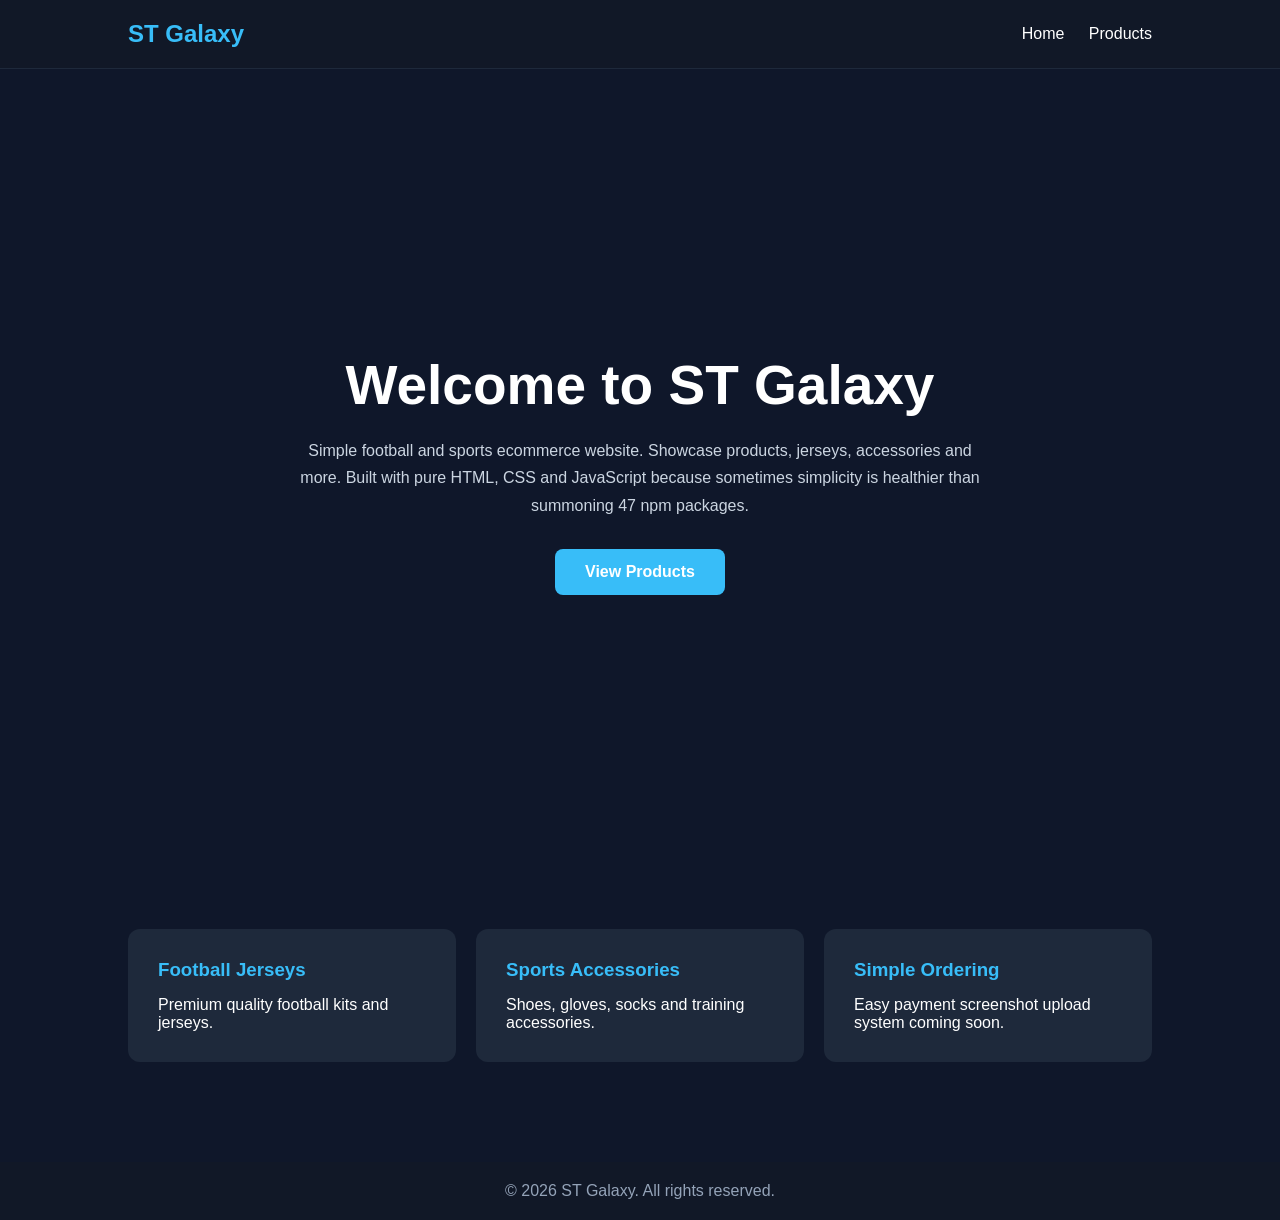
==== index.html @ 3310a729 "first push" ====
<!DOCTYPE html>
<html lang="en">
<head>
  <meta charset="UTF-8" />
  <meta name="viewport" content="width=device-width, initial-scale=1.0"/>
  <title>ST Galaxy</title>

  <style>
    *{
      margin:0;
      padding:0;
      box-sizing:border-box;
      font-family:Arial, sans-serif;
    }

    body{
      background:#0f172a;
      color:white;
    }

    nav{
      display:flex;
      justify-content:space-between;
      align-items:center;
      padding:20px 10%;
      background:#111827;
      border-bottom:1px solid #1e293b;
    }

    nav h1{
      color:#38bdf8;
    }

    nav a{
      color:white;
      text-decoration:none;
      margin-left:20px;
      transition:0.3s;
    }

    nav a:hover{
      color:#38bdf8;
    }

    .hero{
      height:90vh;
      display:flex;
      flex-direction:column;
      justify-content:center;
      align-items:center;
      text-align:center;
      padding:20px;
    }

    .hero h2{
      font-size:55px;
      margin-bottom:20px;
    }

    .hero p{
      max-width:700px;
      line-height:1.7;
      color:#cbd5e1;
      margin-bottom:30px;
    }

    .btn{
      padding:14px 30px;
      background:#38bdf8;
      color:white;
      text-decoration:none;
      border-radius:8px;
      font-weight:bold;
      transition:0.3s;
    }

    .btn:hover{
      background:#0ea5e9;
    }

    .features{
      display:grid;
      grid-template-columns:repeat(auto-fit,minmax(250px,1fr));
      gap:20px;
      padding:50px 10%;
    }

    .card{
      background:#1e293b;
      padding:30px;
      border-radius:12px;
      transition:0.3s;
    }

    .card:hover{
      transform:translateY(-5px);
    }

    .card h3{
      margin-bottom:15px;
      color:#38bdf8;
    }

    footer{
      text-align:center;
      padding:20px;
      background:#111827;
      margin-top:50px;
      color:#94a3b8;
    }
  </style>
</head>

<body>

  <nav>
    <h1>ST Galaxy</h1>

    <div>
      <a href="index.html">Home</a>
      <a href="products.html">Products</a>
    </div>
  </nav>

  <section class="hero">
    <h2>Welcome to ST Galaxy</h2>

    <p>
      Simple football and sports ecommerce website.
      Showcase products, jerseys, accessories and more.
      Built with pure HTML, CSS and JavaScript because sometimes
      simplicity is healthier than summoning 47 npm packages.
    </p>

    <a href="products.html" class="btn">
      View Products
    </a>
  </section>

  <section class="features">

    <div class="card">
      <h3>Football Jerseys</h3>
      <p>
        Premium quality football kits and jerseys.
      </p>
    </div>

    <div class="card">
      <h3>Sports Accessories</h3>
      <p>
        Shoes, gloves, socks and training accessories.
      </p>
    </div>

    <div class="card">
      <h3>Simple Ordering</h3>
      <p>
        Easy payment screenshot upload system coming soon.
      </p>
    </div>

  </section>

  <footer>
    © 2026 ST Galaxy. All rights reserved.
  </footer>

</body>
</html>
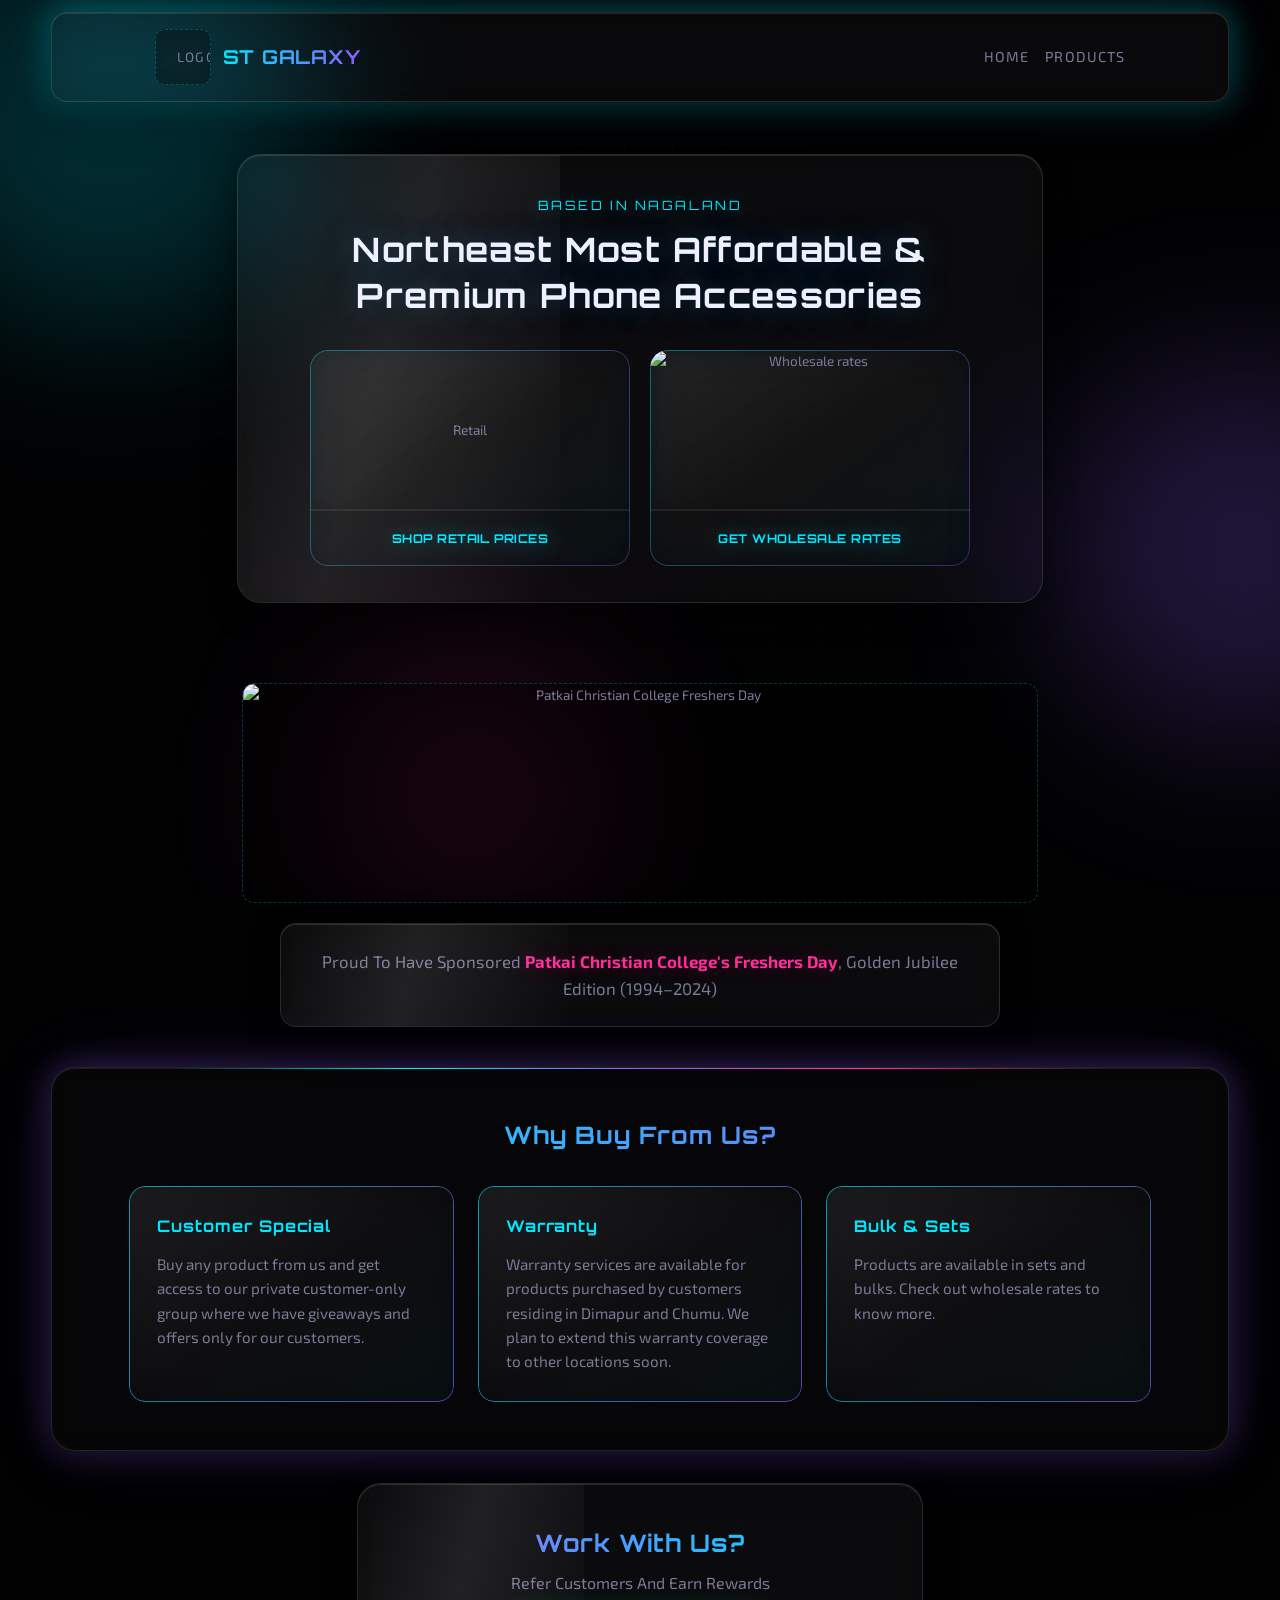
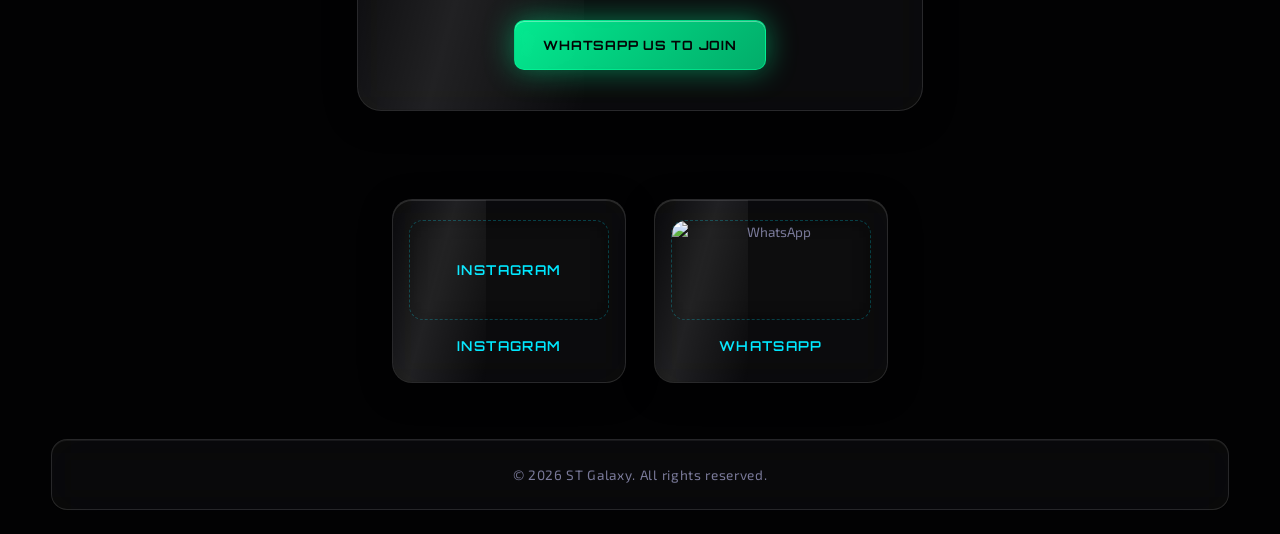
==== commit 8db241ff: "second commit" ====
--- a/index.html
+++ b/index.html
@@ -1,170 +1,966 @@
 <!DOCTYPE html>
 <html lang="en">
 <head>
-  <meta charset="UTF-8" />
+  <meta charset="UTF-8"/>
   <meta name="viewport" content="width=device-width, initial-scale=1.0"/>
-  <title>ST Galaxy</title>
-
+  <title>ST Galaxy — Phone Accessories | Nagaland</title>
+  <link rel="preconnect" href="https://fonts.googleapis.com"/>
+  <link rel="preconnect" href="https://fonts.gstatic.com" crossorigin/>
+  <link href="https://fonts.googleapis.com/css2?family=Exo+2:wght@400;600&family=Orbitron:wght@500;700&display=swap" rel="stylesheet"/>
   <style>
+    :root{
+      --bg:#020203;
+      --bg-panel:#0a0a0f;
+      --bg-card:#0f0f16;
+      --border:rgba(255,255,255,0.08);
+      --border-bright:rgba(0,232,255,0.25);
+      --glass:rgba(255,255,255,0.04);
+      --glass-strong:rgba(255,255,255,0.07);
+      --glass-border:rgba(255,255,255,0.12);
+      --text:#eef0ff;
+      --text-muted:#7a7a9a;
+      --cyan:#00e8ff;
+      --violet:#8b5cf6;
+      --magenta:#ff2d9a;
+      --neon-green:#00ff9c;
+      --glow-cyan:0 0 30px rgba(0,232,255,0.35), 0 0 60px rgba(0,232,255,0.12);
+      --glow-violet:0 0 35px rgba(139,92,246,0.35), 0 0 70px rgba(139,92,246,0.12);
+      --glass-blur:blur(22px) saturate(200%);
+    }
+
+    @keyframes orb-float{
+      0%, 100%{ transform:translate(0, 0) scale(1); }
+      33%{ transform:translate(30px, -40px) scale(1.08); }
+      66%{ transform:translate(-25px, 20px) scale(0.95); }
+    }
+
+    @keyframes border-spin{
+      0%{ background-position:0% 50%; }
+      50%{ background-position:100% 50%; }
+      100%{ background-position:0% 50%; }
+    }
+
+    @keyframes shimmer{
+      0%{ transform:translateX(-120%) skewX(-12deg); opacity:0; }
+      15%{ opacity:1; }
+      100%{ transform:translateX(220%) skewX(-12deg); opacity:0; }
+    }
+
+    @keyframes pulse-glow{
+      0%, 100%{ opacity:0.4; }
+      50%{ opacity:0.85; }
+    }
+
+    @media (prefers-reduced-motion: reduce){
+      .bg-orbs span,
+      .glass::after,
+      .glass-card::before,
+      .cta-card::before{
+        animation:none;
+      }
+    }
+
     *{
       margin:0;
       padding:0;
       box-sizing:border-box;
-      font-family:Arial, sans-serif;
     }
 
     body{
-      background:#0f172a;
-      color:white;
+      font-family:'Exo 2', system-ui, sans-serif;
+      background:var(--bg);
+      color:var(--text);
+      line-height:1.6;
+      min-height:100vh;
+      overflow-x:hidden;
+      position:relative;
+    }
+
+    /* Ambient background */
+    .bg-orbs{
+      position:fixed;
+      inset:0;
+      z-index:0;
+      pointer-events:none;
+      overflow:hidden;
+    }
+
+    .bg-orbs span{
+      position:absolute;
+      border-radius:50%;
+      filter:blur(80px);
+      animation:orb-float 14s ease-in-out infinite;
+    }
+
+    .bg-orbs span:nth-child(1){
+      width:420px;
+      height:420px;
+      background:rgba(0,232,255,0.18);
+      top:-10%;
+      left:-8%;
+      animation-duration:16s;
+    }
+
+    .bg-orbs span:nth-child(2){
+      width:380px;
+      height:380px;
+      background:rgba(139,92,246,0.22);
+      top:40%;
+      right:-12%;
+      animation-duration:18s;
+      animation-delay:-4s;
+    }
+
+    .bg-orbs span:nth-child(3){
+      width:300px;
+      height:300px;
+      background:rgba(255,45,154,0.14);
+      bottom:-5%;
+      left:25%;
+      animation-duration:20s;
+      animation-delay:-8s;
+    }
+
+    .bg-grid{
+      position:fixed;
+      inset:0;
+      z-index:0;
+      pointer-events:none;
+      background-image:
+        linear-gradient(rgba(0,232,255,0.03) 1px, transparent 1px),
+        linear-gradient(90deg, rgba(0,232,255,0.03) 1px, transparent 1px);
+      background-size:48px 48px;
+      mask-image:radial-gradient(ellipse 70% 60% at 50% 40%, black 20%, transparent 75%);
+    }
+
+    body > *:not(.bg-orbs):not(.bg-grid){
+      position:relative;
+      z-index:1;
+    }
+
+    /* Glass system */
+    .glass{
+      background:var(--glass);
+      backdrop-filter:var(--glass-blur);
+      -webkit-backdrop-filter:var(--glass-blur);
+      border:1px solid var(--glass-border);
+      box-shadow:
+        inset 0 1px 0 rgba(255,255,255,0.12),
+        inset 0 -1px 0 rgba(0,0,0,0.2),
+        0 8px 32px rgba(0,0,0,0.45);
+      position:relative;
+      overflow:hidden;
+    }
+
+    .glass::after{
+      content:'';
+      position:absolute;
+      top:0;
+      left:0;
+      width:40%;
+      height:100%;
+      background:linear-gradient(105deg, transparent 0%, rgba(255,255,255,0.09) 45%, transparent 100%);
+      animation:shimmer 4.5s ease-in-out infinite;
+      pointer-events:none;
+    }
+
+    .glass-card{
+      background:linear-gradient(145deg, rgba(255,255,255,0.08) 0%, rgba(255,255,255,0.02) 50%, rgba(0,232,255,0.03) 100%);
+      backdrop-filter:var(--glass-blur);
+      -webkit-backdrop-filter:var(--glass-blur);
+      border-radius:16px;
+      position:relative;
+      overflow:hidden;
+    }
+
+    .glass-card::before{
+      content:'';
+      position:absolute;
+      inset:0;
+      border-radius:inherit;
+      padding:1px;
+      background:linear-gradient(120deg, var(--cyan), var(--violet), var(--magenta), var(--cyan));
+      background-size:300% 300%;
+      animation:border-spin 6s ease infinite;
+      -webkit-mask:linear-gradient(#fff 0 0) content-box, linear-gradient(#fff 0 0);
+      mask:linear-gradient(#fff 0 0) content-box, linear-gradient(#fff 0 0);
+      -webkit-mask-composite:xor;
+      mask-composite:exclude;
+      pointer-events:none;
+      opacity:0.65;
+    }
+
+    .glass-card:hover::before{
+      opacity:1;
+    }
+
+    h1, h2, .section-title, .cta-card .btn-label, .hero .tagline{
+      font-family:'Orbitron', sans-serif;
+      letter-spacing:0.04em;
     }
 
     nav{
       display:flex;
       justify-content:space-between;
       align-items:center;
-      padding:20px 10%;
-      background:#111827;
-      border-bottom:1px solid #1e293b;
-    }
-
-    nav h1{
-      color:#38bdf8;
+      padding:16px 8%;
+      margin:12px 4% 0;
+      border-radius:16px;
+      background:rgba(255,255,255,0.03);
+      backdrop-filter:var(--glass-blur);
+      -webkit-backdrop-filter:var(--glass-blur);
+      border:1px solid var(--glass-border);
+      box-shadow:
+        inset 0 1px 0 rgba(255,255,255,0.1),
+        0 12px 40px rgba(0,0,0,0.5),
+        var(--glow-cyan);
+      flex-wrap:wrap;
+      gap:12px;
+    }
+
+    nav .brand{
+      display:flex;
+      align-items:center;
+      gap:12px;
+      text-decoration:none;
+      color:inherit;
+    }
+
+    nav .brand h1{
+      font-size:1.2rem;
+      background:linear-gradient(90deg, var(--cyan), var(--violet));
+      -webkit-background-clip:text;
+      background-clip:text;
+      color:transparent;
+    }
+
+    .nav-links{
+      display:flex;
+      align-items:center;
+      gap:16px;
+      flex-shrink:0;
     }
 
     nav a{
-      color:white;
+      color:var(--text-muted);
       text-decoration:none;
-      margin-left:20px;
-      transition:0.3s;
+      margin-left:0;
+      transition:color 0.25s, text-shadow 0.25s;
+      font-size:0.9rem;
+      text-transform:uppercase;
+      letter-spacing:0.08em;
     }
 
     nav a:hover{
-      color:#38bdf8;
-    }
-
+      color:var(--cyan);
+      text-shadow:0 0 12px rgba(0,232,255,0.5);
+    }
+
+    .img-slot{
+      background:rgba(0,0,0,0.35);
+      backdrop-filter:blur(12px);
+      -webkit-backdrop-filter:blur(12px);
+      border:1px dashed var(--border-bright);
+      border-radius:12px;
+      overflow:hidden;
+      position:relative;
+      display:flex;
+      align-items:center;
+      justify-content:center;
+      text-align:center;
+      color:var(--text-muted);
+      font-size:0.85rem;
+      padding:12px;
+    }
+
+    .img-slot img{
+      width:100%;
+      height:100%;
+      object-fit:cover;
+      display:block;
+      position:absolute;
+      inset:0;
+    }
+
+    .img-slot .slot-hint{
+      position:relative;
+      z-index:0;
+      pointer-events:none;
+      padding:8px;
+      max-width:90%;
+    }
+
+    .img-slot.has-image .slot-hint{
+      display:none;
+    }
+
+    .logo-slot{
+      width:56px;
+      height:56px;
+      min-height:56px;
+      border-radius:10px;
+      flex-shrink:0;
+    }
+
+    /* Hero */
     .hero{
-      height:90vh;
+      padding:32px 6% 40px;
+      text-align:center;
+      max-width:960px;
+      margin:0 auto;
+    }
+
+    .hero-glass{
+      padding:40px 32px 36px;
+      border-radius:24px;
+      margin-top:20px;
+    }
+
+    .hero-glass::after{
+      animation-duration:5s;
+    }
+
+    .hero .tagline{
+      color:var(--cyan);
+      font-size:0.8rem;
+      letter-spacing:0.2em;
+      text-transform:uppercase;
+      margin-bottom:12px;
+      text-shadow:0 0 20px rgba(0,232,255,0.4);
+    }
+
+    .hero h2{
+      font-size:clamp(1.5rem, 4vw, 2.1rem);
+      line-height:1.35;
+      margin-bottom:32px;
+      color:var(--text);
+      text-shadow:
+        0 0 30px rgba(0,232,255,0.25),
+        0 0 60px rgba(139,92,246,0.2);
+    }
+
+    .cta-row{
       display:flex;
-      flex-direction:column;
+      flex-wrap:wrap;
+      gap:20px;
       justify-content:center;
-      align-items:center;
+      align-items:stretch;
+    }
+
+    .cta-card{
+      flex:1 1 240px;
+      max-width:320px;
+      text-decoration:none;
+      color:inherit;
+      border-radius:18px;
+      overflow:hidden;
+      transition:transform 0.35s cubic-bezier(0.34, 1.56, 0.64, 1), box-shadow 0.35s;
+    }
+
+    .cta-card:hover{
+      transform:translateY(-8px) scale(1.02);
+      box-shadow:var(--glow-cyan), 0 20px 50px rgba(0,0,0,0.5);
+    }
+
+    .cta-card .img-slot{
+      height:160px;
+      border:none;
+      border-radius:0;
+      border-bottom:1px solid var(--border);
+    }
+
+    .cta-card .btn-label{
+      display:block;
+      padding:18px 16px;
+      font-weight:700;
+      font-size:0.75rem;
+      background:rgba(0,0,0,0.4);
+      backdrop-filter:blur(16px);
+      -webkit-backdrop-filter:blur(16px);
+      border-top:1px solid rgba(255,255,255,0.08);
+      color:var(--cyan);
+      text-shadow:0 0 20px rgba(0,232,255,0.5);
+    }
+
+    /* Sponsorship */
+    .sponsor{
+      padding:40px 8%;
+      max-width:1000px;
+      margin:0 auto;
+    }
+
+    .sponsor .img-slot{
+      min-height:220px;
+      margin-bottom:20px;
+    }
+
+    .sponsor-caption{
       text-align:center;
-      padding:20px;
-    }
-
-    .hero h2{
-      font-size:55px;
-      margin-bottom:20px;
-    }
-
-    .hero p{
-      max-width:700px;
-      line-height:1.7;
-      color:#cbd5e1;
-      margin-bottom:30px;
-    }
-
-    .btn{
-      padding:14px 30px;
-      background:#38bdf8;
-      color:white;
-      text-decoration:none;
-      border-radius:8px;
-      font-weight:bold;
-      transition:0.3s;
-    }
-
-    .btn:hover{
-      background:#0ea5e9;
+      color:var(--text-muted);
+      font-size:1.05rem;
+      max-width:720px;
+      margin:0 auto;
+      padding:24px 28px;
+      border-radius:16px;
+    }
+
+    .sponsor-caption::after{
+      animation-duration:6s;
+    }
+
+    .sponsor strong{
+      color:var(--magenta);
+      text-shadow:0 0 20px rgba(255,45,154,0.35);
+    }
+
+    /* Why buy */
+    .section-title{
+      text-align:center;
+      font-size:1.5rem;
+      margin-bottom:32px;
+      color:var(--text);
+      background:linear-gradient(90deg, var(--cyan), var(--violet));
+      -webkit-background-clip:text;
+      background-clip:text;
+      color:transparent;
+    }
+
+    .why{
+      padding:48px 6%;
+      margin:0 4%;
+      border-radius:24px;
+      background:rgba(255,255,255,0.02);
+      backdrop-filter:var(--glass-blur);
+      -webkit-backdrop-filter:var(--glass-blur);
+      border:1px solid var(--glass-border);
+      box-shadow:
+        inset 0 1px 0 rgba(255,255,255,0.08),
+        0 16px 48px rgba(0,0,0,0.4),
+        var(--glow-violet);
+      position:relative;
+    }
+
+    .why::before{
+      content:'';
+      position:absolute;
+      top:0;
+      left:10%;
+      right:10%;
+      height:1px;
+      background:linear-gradient(90deg, transparent, var(--cyan), var(--violet), var(--magenta), transparent);
+      animation:pulse-glow 3s ease-in-out infinite;
     }
 
     .features{
       display:grid;
-      grid-template-columns:repeat(auto-fit,minmax(250px,1fr));
-      gap:20px;
-      padding:50px 10%;
+      grid-template-columns:repeat(auto-fit, minmax(260px, 1fr));
+      gap:24px;
+      max-width:1100px;
+      margin:0 auto;
     }
 
     .card{
-      background:#1e293b;
-      padding:30px;
-      border-radius:12px;
-      transition:0.3s;
+      padding:28px;
+      transition:transform 0.35s cubic-bezier(0.34, 1.56, 0.64, 1), box-shadow 0.35s;
+    }
+
+    .card::after{
+      display:none;
     }
 
     .card:hover{
-      transform:translateY(-5px);
+      transform:translateY(-6px) scale(1.02);
+      box-shadow:var(--glow-violet), 0 16px 40px rgba(0,0,0,0.35);
     }
 
     .card h3{
-      margin-bottom:15px;
-      color:#38bdf8;
+      margin-bottom:12px;
+      color:var(--cyan);
+      font-size:1rem;
+      font-family:'Orbitron', sans-serif;
+      letter-spacing:0.06em;
+    }
+
+    .card p{
+      color:var(--text-muted);
+      font-size:0.95rem;
+    }
+
+    /* Referral */
+    .referral{
+      padding:32px 6% 48px;
+      text-align:center;
+      max-width:720px;
+      margin:0 auto;
+    }
+
+    .referral-glass{
+      padding:40px 36px;
+      border-radius:24px;
+    }
+
+    .referral h2{
+      font-size:1.5rem;
+      margin-bottom:8px;
+    }
+
+    .referral p{
+      color:var(--text-muted);
+      margin-bottom:24px;
+    }
+
+    .referral h2{
+      font-family:'Orbitron', sans-serif;
+      background:linear-gradient(90deg, var(--violet), var(--cyan));
+      -webkit-background-clip:text;
+      background-clip:text;
+      color:transparent;
+    }
+
+    .btn{
+      display:inline-block;
+      padding:14px 28px;
+      background:linear-gradient(135deg, rgba(0,255,156,0.9), rgba(0,201,122,0.85));
+      backdrop-filter:blur(8px);
+      color:#030304;
+      text-decoration:none;
+      border-radius:10px;
+      font-weight:700;
+      font-family:'Orbitron', sans-serif;
+      font-size:0.8rem;
+      letter-spacing:0.06em;
+      text-transform:uppercase;
+      transition:0.35s;
+      box-shadow:
+        0 0 30px rgba(0,255,156,0.45),
+        inset 0 1px 0 rgba(255,255,255,0.35);
+      border:1px solid rgba(0,255,156,0.5);
+      position:relative;
+      z-index:1;
+    }
+
+    .btn:hover{
+      box-shadow:0 0 45px rgba(0,255,156,0.7), 0 8px 24px rgba(0,0,0,0.4);
+      transform:translateY(-3px) scale(1.04);
+    }
+
+    .btn-outline{
+      background:transparent;
+      border:1px solid var(--cyan);
+      color:var(--cyan);
+      box-shadow:none;
+    }
+
+    .btn-outline:hover{
+      background:rgba(0,232,255,0.12);
+      box-shadow:var(--glow-cyan);
+      color:var(--cyan);
+    }
+
+    /* Social */
+    .social{
+      padding:40px 8% 56px;
+      display:flex;
+      flex-wrap:wrap;
+      gap:28px;
+      justify-content:center;
+      max-width:700px;
+      margin:0 auto;
+    }
+
+    .social-link{
+      flex:1 1 200px;
+      max-width:280px;
+      text-decoration:none;
+      color:inherit;
+      text-align:center;
+      padding:20px 16px 24px;
+      border-radius:20px;
+      transition:transform 0.35s cubic-bezier(0.34, 1.56, 0.64, 1), box-shadow 0.35s;
+    }
+
+    .social-link::after{
+      animation-duration:5.5s;
+    }
+
+    .social-link:hover{
+      transform:translateY(-6px) scale(1.03);
+      box-shadow:var(--glow-cyan), 0 16px 40px rgba(0,0,0,0.4);
+    }
+
+    .social-link .img-slot{
+      height:100px;
+      margin-bottom:12px;
+      border-radius:14px;
+    }
+
+    .social-link span{
+      color:var(--cyan);
+      font-weight:600;
+      font-family:'Orbitron', sans-serif;
+      font-size:0.85rem;
+      letter-spacing:0.1em;
+      text-transform:uppercase;
+    }
+
+    .social-link:hover span{
+      text-shadow:0 0 16px rgba(0,232,255,0.6);
     }
 
     footer{
       text-align:center;
-      padding:20px;
-      background:#111827;
-      margin-top:50px;
-      color:#94a3b8;
-    }
+      padding:24px 8%;
+      margin:0 4% 24px;
+      border-radius:16px;
+      background:rgba(255,255,255,0.03);
+      backdrop-filter:var(--glass-blur);
+      -webkit-backdrop-filter:var(--glass-blur);
+      border:1px solid var(--glass-border);
+      box-shadow:inset 0 1px 0 rgba(255,255,255,0.06);
+      color:var(--text-muted);
+      font-size:0.85rem;
+      letter-spacing:0.05em;
+    }
+
+    /* Tablet */
+    @media (max-width: 768px){
+      :root{
+        --glass-blur:blur(16px) saturate(160%);
+        --glow-cyan:0 0 20px rgba(0,232,255,0.25);
+        --glow-violet:0 0 22px rgba(139,92,246,0.25);
+      }
+
+      nav{
+        margin:8px 12px 0;
+        padding:12px 16px;
+        width:calc(100% - 24px);
+        max-width:100%;
+      }
+
+      nav .brand h1{
+        font-size:1rem;
+      }
+
+      .logo-slot{
+        width:44px;
+        height:44px;
+        min-height:44px;
+      }
+
+      .nav-links{
+        gap:10px;
+      }
+
+      nav a{
+        font-size:0.75rem;
+        letter-spacing:0.05em;
+      }
+
+      .hero{
+        padding:20px 12px 28px;
+      }
+
+      .hero-glass{
+        padding:28px 18px 24px;
+        border-radius:18px;
+        margin-top:12px;
+      }
+
+      .hero .tagline{
+        font-size:0.65rem;
+        letter-spacing:0.12em;
+      }
+
+      .hero h2{
+        font-size:1.25rem;
+        margin-bottom:24px;
+      }
+
+      .cta-row{
+        flex-direction:column;
+        gap:16px;
+        width:100%;
+      }
+
+      .cta-card{
+        flex:1 1 auto;
+        max-width:100%;
+        width:100%;
+      }
+
+      .cta-card .img-slot{
+        height:140px;
+      }
+
+      .cta-card .btn-label{
+        font-size:0.7rem;
+        padding:14px 12px;
+      }
+
+      .sponsor{
+        padding:24px 12px;
+      }
+
+      .sponsor .img-slot{
+        min-height:160px;
+      }
+
+      .sponsor-caption{
+        padding:18px 16px;
+        font-size:0.95rem;
+      }
+
+      .why{
+        margin:0 12px;
+        padding:32px 18px;
+        border-radius:18px;
+      }
+
+      .section-title{
+        font-size:1.2rem;
+        margin-bottom:24px;
+      }
+
+      .features{
+        grid-template-columns:1fr;
+        gap:16px;
+      }
+
+      .card{
+        padding:22px 18px;
+      }
+
+      .referral{
+        padding:24px 12px 36px;
+      }
+
+      .referral-glass{
+        padding:28px 20px;
+        border-radius:18px;
+      }
+
+      .referral h2{
+        font-size:1.2rem;
+      }
+
+      .btn{
+        width:100%;
+        max-width:320px;
+        text-align:center;
+      }
+
+      .social{
+        padding:28px 12px 40px;
+        flex-direction:column;
+        align-items:stretch;
+        gap:16px;
+        max-width:100%;
+      }
+
+      .social-link{
+        flex:1 1 auto;
+        max-width:100%;
+        width:100%;
+      }
+
+      footer{
+        margin:0 12px 16px;
+        padding:18px 16px;
+        font-size:0.8rem;
+      }
+
+      .bg-orbs span:nth-child(1){
+        width:220px;
+        height:220px;
+      }
+
+      .bg-orbs span:nth-child(2){
+        width:200px;
+        height:200px;
+      }
+
+      .bg-orbs span:nth-child(3){
+        width:160px;
+        height:160px;
+      }
+
+      .bg-grid{
+        background-size:32px 32px;
+      }
+    }
+
+    /* Phone */
+    @media (max-width: 480px){
+      nav{
+        flex-direction:column;
+        align-items:stretch;
+        gap:10px;
+      }
+
+      nav .brand{
+        justify-content:center;
+      }
+
+      .nav-links{
+        justify-content:center;
+        width:100%;
+        padding-top:4px;
+        border-top:1px solid rgba(255,255,255,0.06);
+      }
+
+      .hero h2{
+        font-size:1.1rem;
+        line-height:1.4;
+      }
+
+      .cta-card .btn-label{
+        font-size:0.65rem;
+        letter-spacing:0.04em;
+      }
+
+      .sponsor-caption{
+        font-size:0.88rem;
+        line-height:1.55;
+      }
+
+      .card h3{
+        font-size:0.9rem;
+      }
+
+      .card p{
+        font-size:0.88rem;
+      }
+    }
+
+    @media (hover: none){
+      .cta-card:hover,
+      .card:hover,
+      .social-link:hover{
+        transform:none;
+      }
+
+      .cta-card:active,
+      .card:active,
+      .social-link:active{
+        transform:scale(0.98);
+      }
+    }
+
   </style>
 </head>
-
 <body>
 
+  <div class="bg-orbs" aria-hidden="true">
+    <span></span><span></span><span></span>
+  </div>
+  <div class="bg-grid" aria-hidden="true"></div>
+
   <nav>
-    <h1>ST Galaxy</h1>
-
-    <div>
+    <a href="index.html" class="brand">
+      <div class="img-slot logo-slot">
+        <img src="https://images.unsplash.com/photo-1451187580459-43490279c0fa?w=200&amp;h=200&amp;fit=crop&amp;q=80" alt="ST Galaxy logo" loading="eager" onload="this.parentElement.classList.add('has-image')" onerror="this.style.display='none'"/>
+        <span class="slot-hint">Logo</span>
+      </div>
+      <h1>ST Galaxy</h1>
+    </a>
+    <div class="nav-links">
       <a href="index.html">Home</a>
       <a href="products.html">Products</a>
     </div>
   </nav>
 
   <section class="hero">
-    <h2>Welcome to ST Galaxy</h2>
-
-    <p>
-      Simple football and sports ecommerce website.
-      Showcase products, jerseys, accessories and more.
-      Built with pure HTML, CSS and JavaScript because sometimes
-      simplicity is healthier than summoning 47 npm packages.
+    <div class="glass hero-glass">
+      <p class="tagline">Based In Nagaland</p>
+      <h2>Northeast Most Affordable &amp; Premium Phone Accessories</h2>
+
+      <div class="cta-row">
+      <a href="products.html" class="cta-card glass-card">
+        <div class="img-slot">
+          <img src="https://images.unsplash.com/photo-1601784551446-20c9e07cdbdb?w=800&amp;q=80&amp;auto=format&amp;fit=crop" alt="Shop retail" loading="lazy" onload="this.parentElement.classList.add('has-image')" onerror="this.style.display='none'"/>
+          <span class="slot-hint">Retail</span>
+        </div>
+        <span class="btn-label">SHOP RETAIL PRICES</span>
+      </a>
+      <a href="products.html" class="cta-card glass-card">
+        <div class="img-slot">
+          <img src="https://images.unsplash.com/photo-1558618666-fcd25c85cd64?w=800&amp;q=80&amp;fit=crop" alt="Wholesale rates" loading="lazy" onload="this.parentElement.classList.add('has-image')" onerror="this.onerror=null;this.src='https://images.unsplash.com/photo-1556761175-5973dc0f32e7?w=800&amp;q=80&amp;fit=crop';this.parentElement.classList.add('has-image')"/>
+          <span class="slot-hint">Wholesale</span>
+        </div>
+        <span class="btn-label">GET WHOLESALE RATES</span>
+      </a>
+      </div>
+    </div>
+  </section>
+
+  <section class="sponsor">
+    <div class="img-slot">
+      <img src="https://images.unsplash.com/photo-1533174072545-7a4b6ad7a6c3?w=1000&amp;q=80&amp;fit=crop" alt="Patkai Christian College Freshers Day" loading="lazy" onload="this.parentElement.classList.add('has-image')" onerror="this.onerror=null;this.src='https://images.unsplash.com/photo-1523240795612-9a054b0db644?w=1000&amp;q=80&amp;fit=crop';this.parentElement.classList.add('has-image')"/>
+      <span class="slot-hint">Sponsorship</span>
+    </div>
+    <p class="glass sponsor-caption">
+      Proud To Have Sponsored <strong>Patkai Christian College's Freshers Day</strong>,
+      Golden Jubilee Edition (1994–2024)
     </p>
-
-    <a href="products.html" class="btn">
-      View Products
+  </section>
+
+  <section class="why">
+    <h2 class="section-title">Why Buy From Us?</h2>
+    <div class="features">
+      <div class="card glass-card">
+        <h3>Customer Special</h3>
+        <p>
+          Buy any product from us and get access to our private customer-only group
+          where we have giveaways and offers only for our customers.
+        </p>
+      </div>
+      <div class="card glass-card">
+        <h3>Warranty</h3>
+        <p>
+          Warranty services are available for products purchased by customers residing
+          in Dimapur and Chumu. We plan to extend this warranty coverage to other
+          locations soon.
+        </p>
+      </div>
+      <div class="card glass-card">
+        <h3>Bulk &amp; Sets</h3>
+        <p>
+          Products are available in sets and bulks. Check out wholesale rates to know more.
+        </p>
+      </div>
+    </div>
+  </section>
+
+  <section class="referral">
+    <div class="glass referral-glass">
+      <h2>Work With Us?</h2>
+      <p>Refer Customers And Earn Rewards</p>
+      <a href="https://wa.me/919089030805" class="btn" target="_blank" rel="noopener noreferrer">
+        WhatsApp Us To Join
+      </a>
+    </div>
+  </section>
+
+  <section class="social">
+    <a href="https://www.instagram.com/st.galaxyz?igsh=MWZjZjJ0NnpvMjJndw==" class="social-link glass" target="_blank" rel="noopener noreferrer">
+      <div class="img-slot">
+        <img src="https://images.unsplash.com/photo-1611162616305-c69b3fa7fbe0?w=600&amp;q=80&amp;auto=format&amp;fit=crop" alt="Instagram" loading="lazy" onload="this.parentElement.classList.add('has-image')" onerror="this.style.display='none'"/>
+        <span class="slot-hint">Instagram</span>
+      </div>
+      <span>Instagram</span>
+    </a>
+    <a href="https://wa.me/919089030805" class="social-link glass" target="_blank" rel="noopener noreferrer">
+      <div class="img-slot">
+        <img src="https://images.unsplash.com/photo-1512941937669-90a1b58e7e9c?w=600&amp;q=80&amp;fit=crop" alt="WhatsApp" loading="lazy" onload="this.parentElement.classList.add('has-image')" onerror="this.onerror=null;this.src='https://images.unsplash.com/photo-1432888498266-38ffec3eaf0a?w=600&amp;q=80&amp;fit=crop';this.parentElement.classList.add('has-image')"/>
+        <span class="slot-hint">WhatsApp</span>
+      </div>
+      <span>WhatsApp</span>
     </a>
   </section>
 
-  <section class="features">
-
-    <div class="card">
-      <h3>Football Jerseys</h3>
-      <p>
-        Premium quality football kits and jerseys.
-      </p>
-    </div>
-
-    <div class="card">
-      <h3>Sports Accessories</h3>
-      <p>
-        Shoes, gloves, socks and training accessories.
-      </p>
-    </div>
-
-    <div class="card">
-      <h3>Simple Ordering</h3>
-      <p>
-        Easy payment screenshot upload system coming soon.
-      </p>
-    </div>
-
-  </section>
-
   <footer>
-    © 2026 ST Galaxy. All rights reserved.
+    &copy; 2026 ST Galaxy. All rights reserved.
   </footer>
 
 </body>
-</html>+</html>
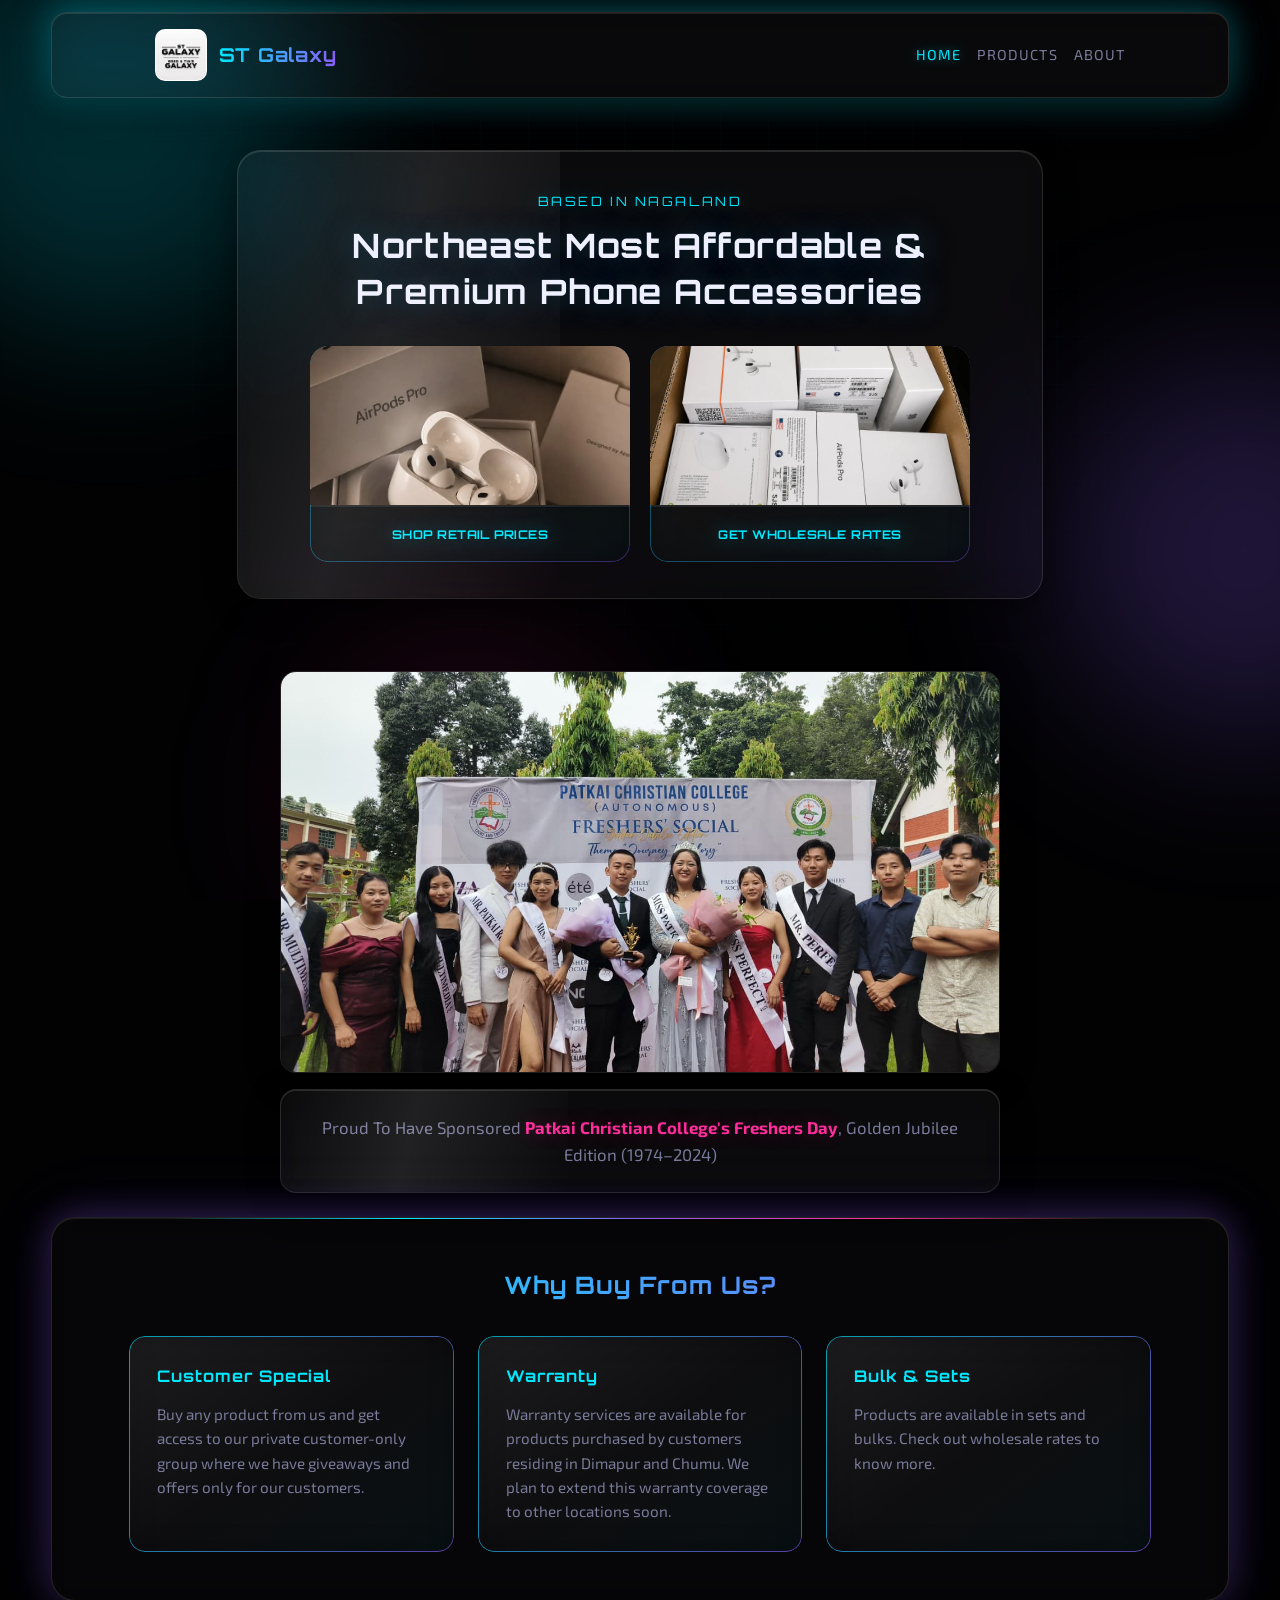
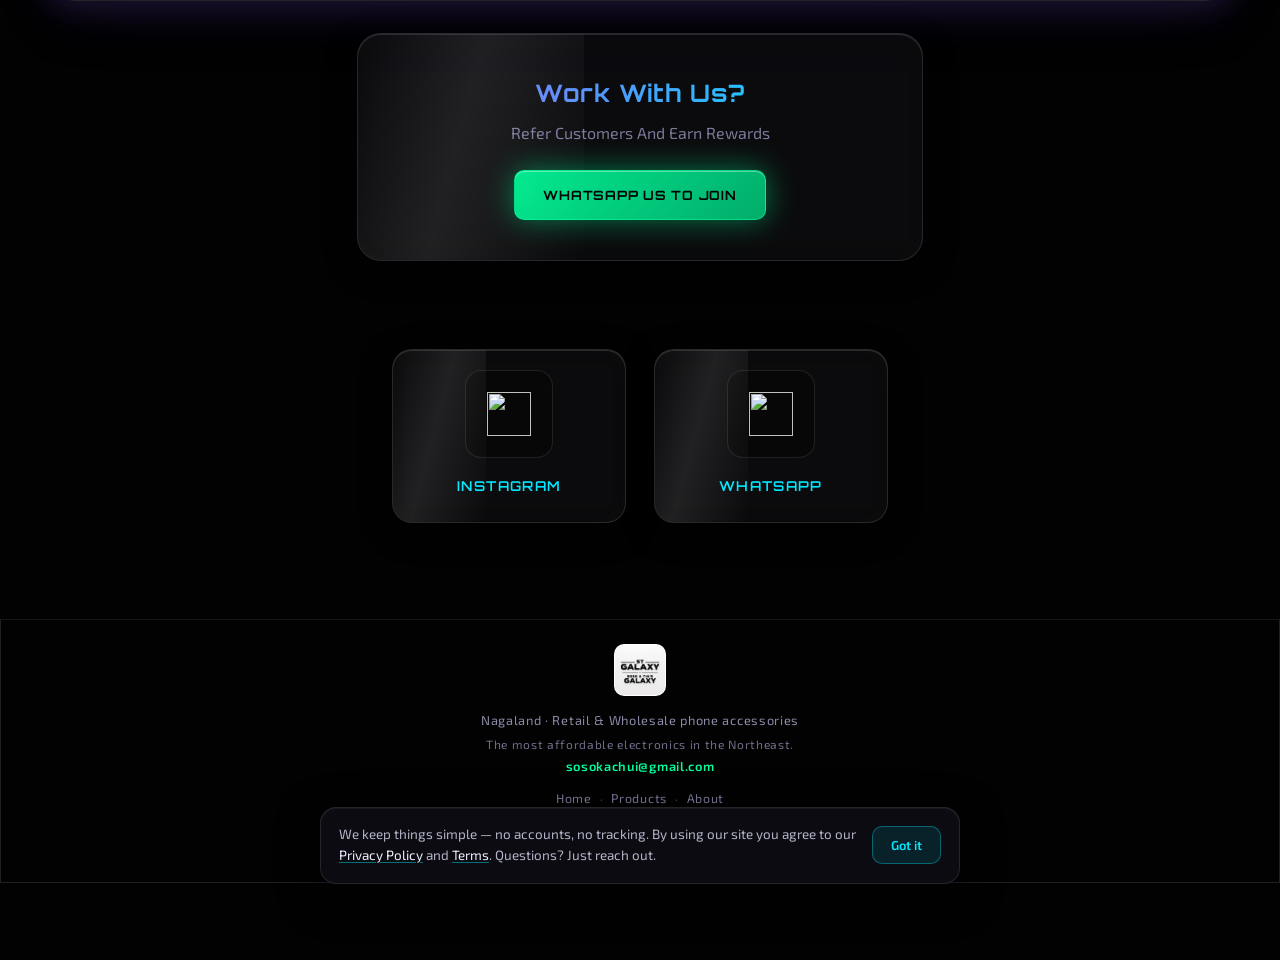
==== commit 851d2cab: "this is it" ====
--- a/index.html
+++ b/index.html
@@ -2,7 +2,7 @@
 <html lang="en">
 <head>
   <meta charset="UTF-8"/>
-  <meta name="viewport" content="width=device-width, initial-scale=1.0"/>
+  <meta name="viewport" content="width=device-width, initial-scale=1.0, viewport-fit=cover"/>
   <title>ST Galaxy — Phone Accessories | Nagaland</title>
   <link rel="preconnect" href="https://fonts.googleapis.com"/>
   <link rel="preconnect" href="https://fonts.gstatic.com" crossorigin/>
@@ -133,7 +133,7 @@
       mask-image:radial-gradient(ellipse 70% 60% at 50% 40%, black 20%, transparent 75%);
     }
 
-    body > *:not(.bg-orbs):not(.bg-grid){
+    body > *:not(.bg-orbs):not(.bg-grid):not(.mobile-tabbar):not(#mobile-tabbar){
       position:relative;
       z-index:1;
     }
@@ -199,7 +199,7 @@
       letter-spacing:0.04em;
     }
 
-    nav{
+    body > nav:first-of-type{
       display:flex;
       justify-content:space-between;
       align-items:center;
@@ -218,7 +218,7 @@
       gap:12px;
     }
 
-    nav .brand{
+    body > nav:first-of-type .brand{
       display:flex;
       align-items:center;
       gap:12px;
@@ -226,7 +226,7 @@
       color:inherit;
     }
 
-    nav .brand h1{
+    body > nav:first-of-type .brand h1{
       font-size:1.2rem;
       background:linear-gradient(90deg, var(--cyan), var(--violet));
       -webkit-background-clip:text;
@@ -241,7 +241,7 @@
       flex-shrink:0;
     }
 
-    nav a{
+    body > nav:first-of-type a{
       color:var(--text-muted);
       text-decoration:none;
       margin-left:0;
@@ -251,7 +251,7 @@
       letter-spacing:0.08em;
     }
 
-    nav a:hover{
+    body > nav:first-of-type a:hover{
       color:var(--cyan);
       text-shadow:0 0 12px rgba(0,232,255,0.5);
     }
@@ -282,6 +282,14 @@
       inset:0;
     }
 
+    .img-slot picture{
+      position:absolute;
+      inset:0;
+      width:100%;
+      height:100%;
+      display:block;
+    }
+
     .img-slot .slot-hint{
       position:relative;
       z-index:0;
@@ -384,14 +392,22 @@
 
     /* Sponsorship */
     .sponsor{
-      padding:40px 8%;
-      max-width:1000px;
+      padding:24px 20px;
+      max-width:880px;
       margin:0 auto;
+      display:flex;
+      flex-direction:column;
+      align-items:center;
+      text-align:center;
     }
 
     .sponsor .img-slot{
-      min-height:220px;
-      margin-bottom:20px;
+      width:100%;
+      max-width:720px;
+      min-height:unset;
+      margin:0 auto 16px;
+      border-radius:16px;
+      overflow:hidden;
     }
 
     .sponsor-caption{
@@ -588,13 +604,27 @@
       box-shadow:var(--glow-cyan), 0 16px 40px rgba(0,0,0,0.4);
     }
 
-    .social-link .img-slot{
-      height:100px;
-      margin-bottom:12px;
-      border-radius:14px;
-    }
-
-    .social-link span{
+    .social-icon{
+      display:flex;
+      align-items:center;
+      justify-content:center;
+      width:88px;
+      height:88px;
+      margin:0 auto 14px;
+      border-radius:16px;
+      background:rgba(0,0,0,0.35);
+      border:1px solid rgba(255,255,255,0.1);
+    }
+
+    .social-icon img{
+      width:44px;
+      height:44px;
+      object-fit:contain;
+      display:block;
+      position:static;
+    }
+
+    .social-link span:last-child{
       color:var(--cyan);
       font-weight:600;
       font-family:'Orbitron', sans-serif;
@@ -603,7 +633,7 @@
       text-transform:uppercase;
     }
 
-    .social-link:hover span{
+    .social-link:hover span:last-child{
       text-shadow:0 0 16px rgba(0,232,255,0.6);
     }
 
@@ -630,14 +660,14 @@
         --glow-violet:0 0 22px rgba(139,92,246,0.25);
       }
 
-      nav{
+      body > nav:first-of-type{
         margin:8px 12px 0;
         padding:12px 16px;
         width:calc(100% - 24px);
         max-width:100%;
       }
 
-      nav .brand h1{
+      body > nav:first-of-type .brand h1{
         font-size:1rem;
       }
 
@@ -651,7 +681,7 @@
         gap:10px;
       }
 
-      nav a{
+      body > nav:first-of-type a{
         font-size:0.75rem;
         letter-spacing:0.05em;
       }
@@ -689,7 +719,7 @@
       }
 
       .cta-card .img-slot{
-        height:140px;
+        height:210px;
       }
 
       .cta-card .btn-label{
@@ -698,11 +728,12 @@
       }
 
       .sponsor{
-        padding:24px 12px;
+        padding:20px 14px;
       }
 
       .sponsor .img-slot{
-        min-height:160px;
+        min-height:unset;
+        border-radius:14px;
       }
 
       .sponsor-caption{
@@ -751,16 +782,35 @@
 
       .social{
         padding:28px 12px 40px;
-        flex-direction:column;
+        flex-direction:row;
+        flex-wrap:nowrap;
         align-items:stretch;
-        gap:16px;
+        gap:12px;
         max-width:100%;
       }
 
       .social-link{
-        flex:1 1 auto;
-        max-width:100%;
-        width:100%;
+        flex:1 1 0;
+        min-width:0;
+        max-width:none;
+        width:auto;
+        padding:16px 10px 18px;
+      }
+
+      .social-icon{
+        width:72px;
+        height:72px;
+        margin-bottom:10px;
+      }
+
+      .social-icon img{
+        width:36px;
+        height:36px;
+      }
+
+      .social-link span:last-child{
+        font-size:0.72rem;
+        letter-spacing:0.06em;
       }
 
       footer{
@@ -791,13 +841,13 @@
 
     /* Phone */
     @media (max-width: 480px){
-      nav{
+      body > nav:first-of-type{
         flex-direction:column;
         align-items:stretch;
         gap:10px;
       }
 
-      nav .brand{
+      body > nav:first-of-type .brand{
         justify-content:center;
       }
 
@@ -847,6 +897,7 @@
     }
 
   </style>
+  <link rel="stylesheet" href="css/site.css"/>
 </head>
 <body>
 
@@ -858,7 +909,10 @@
   <nav>
     <a href="index.html" class="brand">
       <div class="img-slot logo-slot">
-        <img src="https://images.unsplash.com/photo-1451187580459-43490279c0fa?w=200&amp;h=200&amp;fit=crop&amp;q=80" alt="ST Galaxy logo" loading="eager" onload="this.parentElement.classList.add('has-image')" onerror="this.style.display='none'"/>
+        <picture>
+          <source srcset="images/staticunchange/logo.webp" type="image/webp"/>
+          <img src="images/staticunchange/logo.jpeg" alt="ST Galaxy logo" loading="eager" onload="this.closest('.img-slot').classList.add('has-image')" onerror="this.style.display='none'"/>
+        </picture>
         <span class="slot-hint">Logo</span>
       </div>
       <h1>ST Galaxy</h1>
@@ -866,6 +920,7 @@
     <div class="nav-links">
       <a href="index.html">Home</a>
       <a href="products.html">Products</a>
+      <a href="about.html">About</a>
     </div>
   </nav>
 
@@ -877,14 +932,20 @@
       <div class="cta-row">
       <a href="products.html" class="cta-card glass-card">
         <div class="img-slot">
-          <img src="https://images.unsplash.com/photo-1601784551446-20c9e07cdbdb?w=800&amp;q=80&amp;auto=format&amp;fit=crop" alt="Shop retail" loading="lazy" onload="this.parentElement.classList.add('has-image')" onerror="this.style.display='none'"/>
+          <picture>
+            <source srcset="images/staticunchange/retail.webp" type="image/webp"/>
+            <img src="images/staticunchange/retail.jpeg" alt="Shop retail phone accessories" loading="lazy" onload="this.closest('.img-slot').classList.add('has-image')" onerror="this.style.display='none'"/>
+          </picture>
           <span class="slot-hint">Retail</span>
         </div>
         <span class="btn-label">SHOP RETAIL PRICES</span>
       </a>
-      <a href="products.html" class="cta-card glass-card">
+      <a href="wholesale.html" class="cta-card glass-card cta-wholesale-home">
         <div class="img-slot">
-          <img src="https://images.unsplash.com/photo-1558618666-fcd25c85cd64?w=800&amp;q=80&amp;fit=crop" alt="Wholesale rates" loading="lazy" onload="this.parentElement.classList.add('has-image')" onerror="this.onerror=null;this.src='https://images.unsplash.com/photo-1556761175-5973dc0f32e7?w=800&amp;q=80&amp;fit=crop';this.parentElement.classList.add('has-image')"/>
+          <picture>
+            <source srcset="images/staticunchange/wholesale.webp" type="image/webp"/>
+            <img src="images/staticunchange/wholesale.png" alt="Wholesale phone accessories bulk supply" loading="lazy" onload="this.closest('.img-slot').classList.add('has-image')" onerror="this.style.display='none'"/>
+          </picture>
           <span class="slot-hint">Wholesale</span>
         </div>
         <span class="btn-label">GET WHOLESALE RATES</span>
@@ -895,12 +956,12 @@
 
   <section class="sponsor">
     <div class="img-slot">
-      <img src="https://images.unsplash.com/photo-1533174072545-7a4b6ad7a6c3?w=1000&amp;q=80&amp;fit=crop" alt="Patkai Christian College Freshers Day" loading="lazy" onload="this.parentElement.classList.add('has-image')" onerror="this.onerror=null;this.src='https://images.unsplash.com/photo-1523240795612-9a054b0db644?w=1000&amp;q=80&amp;fit=crop';this.parentElement.classList.add('has-image')"/>
+      <img src="images/staticunchange/collabwithpatkai.jpeg" alt="Patkai Christian College Freshers Day — ST Galaxy sponsorship" loading="lazy" onload="this.parentElement.classList.add('has-image')" onerror="this.style.display='none'"/>
       <span class="slot-hint">Sponsorship</span>
     </div>
     <p class="glass sponsor-caption">
       Proud To Have Sponsored <strong>Patkai Christian College's Freshers Day</strong>,
-      Golden Jubilee Edition (1994–2024)
+      Golden Jubilee Edition (1974–2024)
     </p>
   </section>
 
@@ -943,24 +1004,23 @@
 
   <section class="social">
     <a href="https://www.instagram.com/st.galaxyz?igsh=MWZjZjJ0NnpvMjJndw==" class="social-link glass" target="_blank" rel="noopener noreferrer">
-      <div class="img-slot">
-        <img src="https://images.unsplash.com/photo-1611162616305-c69b3fa7fbe0?w=600&amp;q=80&amp;auto=format&amp;fit=crop" alt="Instagram" loading="lazy" onload="this.parentElement.classList.add('has-image')" onerror="this.style.display='none'"/>
-        <span class="slot-hint">Instagram</span>
-      </div>
+      <span class="social-icon" aria-hidden="true">
+        <img src="https://cdn.simpleicons.org/instagram/E4405F" alt="" width="44" height="44" loading="lazy"/>
+      </span>
       <span>Instagram</span>
     </a>
     <a href="https://wa.me/919089030805" class="social-link glass" target="_blank" rel="noopener noreferrer">
-      <div class="img-slot">
-        <img src="https://images.unsplash.com/photo-1512941937669-90a1b58e7e9c?w=600&amp;q=80&amp;fit=crop" alt="WhatsApp" loading="lazy" onload="this.parentElement.classList.add('has-image')" onerror="this.onerror=null;this.src='https://images.unsplash.com/photo-1432888498266-38ffec3eaf0a?w=600&amp;q=80&amp;fit=crop';this.parentElement.classList.add('has-image')"/>
-        <span class="slot-hint">WhatsApp</span>
-      </div>
+      <span class="social-icon" aria-hidden="true">
+        <img src="https://cdn.simpleicons.org/whatsapp/25D366" alt="" width="44" height="44" loading="lazy"/>
+      </span>
       <span>WhatsApp</span>
     </a>
   </section>
 
-  <footer>
-    &copy; 2026 ST Galaxy. All rights reserved.
-  </footer>
-
+  <footer id="site-footer"></footer>
+
+  <nav id="mobile-tabbar" class="mobile-tabbar" aria-label="Mobile navigation"></nav>
+
+  <script src="js/site.js"></script>
 </body>
 </html>
--- a/css/site.css
+++ b/css/site.css
@@ -0,0 +1,1416 @@
+/* ST Galaxy — shared mobile layout + simple footer */
+
+:root {
+  --tabbar-h: 56px;
+  --mobile-header-h: 52px;
+}
+
+/* Shared nav brand + logo (all pages) */
+body > nav:first-of-type .brand {
+  display: flex;
+  align-items: center;
+  gap: 12px;
+  text-decoration: none;
+  color: inherit;
+}
+
+body > nav:first-of-type .brand h1 {
+  font-family: "Orbitron", sans-serif;
+  font-size: 1.2rem;
+  background: linear-gradient(90deg, #00e8ff, #8b5cf6);
+  -webkit-background-clip: text;
+  background-clip: text;
+  color: transparent;
+  margin: 0;
+}
+
+body > nav:first-of-type a.brand {
+  text-transform: none;
+  letter-spacing: normal;
+}
+
+body > nav:first-of-type .nav-links a.active {
+  color: #00e8ff;
+  text-shadow: 0 0 12px rgba(0, 232, 255, 0.45);
+}
+
+.logo-slot {
+  width: 52px;
+  height: 52px;
+  min-height: 52px;
+  min-width: 52px;
+  border-radius: 10px;
+  flex-shrink: 0;
+  overflow: hidden;
+  background: #fff;
+  border: 1px solid rgba(255, 255, 255, 0.12);
+  display: flex;
+  align-items: center;
+  justify-content: center;
+}
+
+.logo-slot picture {
+  display: block;
+  width: 100%;
+  height: 100%;
+}
+
+.logo-slot img {
+  width: 100%;
+  height: 100%;
+  object-fit: cover;
+  object-position: center;
+  transform: scale(1.28);
+  display: block;
+}
+
+.logo-slot .slot-hint {
+  font-size: 0.65rem;
+}
+
+.logo-slot.has-image .slot-hint {
+  display: none;
+}
+
+.sponsor .img-slot picture {
+  display: block;
+  width: 100%;
+}
+
+.sponsor .img-slot.has-image img {
+  object-fit: cover;
+  object-position: center center;
+}
+
+/* Patkai sponsorship — capped width, rounded frame, centered */
+.sponsor {
+  max-width: 880px;
+  width: 100%;
+  padding: 32px 20px 24px;
+  margin: 0 auto;
+  display: flex;
+  flex-direction: column;
+  align-items: center;
+  text-align: center;
+}
+
+.sponsor .img-slot {
+  width: 100%;
+  max-width: 720px;
+  min-height: unset;
+  margin: 0 auto 16px;
+  padding: 0;
+  border: 1px solid rgba(255, 255, 255, 0.12);
+  border-radius: 16px;
+  background: rgba(0, 0, 0, 0.25);
+  backdrop-filter: none;
+  -webkit-backdrop-filter: none;
+  display: block;
+  overflow: hidden;
+  box-shadow: 0 8px 32px rgba(0, 0, 0, 0.35);
+}
+
+.sponsor .img-slot img {
+  position: static !important;
+  inset: auto !important;
+  width: 100% !important;
+  height: auto !important;
+  max-height: 400px !important;
+  object-fit: cover !important;
+  object-position: center center;
+  display: block;
+  margin: 0 auto;
+}
+
+.sponsor-caption {
+  max-width: 720px;
+  margin-left: auto;
+  margin-right: auto;
+  padding-left: 16px;
+  padding-right: 16px;
+}
+
+@media (max-width: 768px) {
+  .sponsor {
+    padding: 24px 14px 18px;
+  }
+
+  .sponsor .img-slot {
+    margin: 0 auto 12px;
+    border-radius: 14px;
+  }
+
+  .sponsor .img-slot img {
+    max-height: 260px !important;
+  }
+}
+
+@media (min-width: 769px) and (max-width: 1024px) {
+  .sponsor {
+    padding: 28px 20px 22px;
+    max-width: 92%;
+  }
+
+  .sponsor .img-slot img {
+    max-height: 340px !important;
+  }
+}
+
+footer.site-footer,
+.site-footer {
+  text-align: center;
+  padding: 24px 16px 20px;
+  margin: 40px 0 0;
+  border-top: 1px solid rgba(255, 255, 255, 0.08);
+  border-radius: 0;
+  background: transparent;
+  backdrop-filter: none;
+  -webkit-backdrop-filter: none;
+  box-shadow: none;
+  color: #7a7a9a;
+  font-size: 0.85rem;
+  line-height: 1.55;
+}
+
+.footer-brand {
+  margin-bottom: 10px;
+}
+
+.footer-brand-link {
+  display: inline-block;
+  width: 52px;
+  height: 52px;
+  border-radius: 10px;
+  overflow: hidden;
+  background: #fff;
+  border: 1px solid rgba(255, 255, 255, 0.12);
+  text-decoration: none;
+  line-height: 0;
+}
+
+.footer-brand-link picture {
+  display: block;
+  width: 100%;
+  height: 100%;
+}
+
+.footer-logo {
+  display: block;
+  width: 100%;
+  height: 100%;
+  object-fit: cover;
+  object-position: center;
+  transform: scale(1.28);
+}
+
+.footer-line {
+  margin-bottom: 4px;
+  color: #8b8ba8;
+  font-size: 0.8rem;
+}
+
+.footer-tagline {
+  color: #6e6e88;
+  font-size: 0.75rem;
+}
+
+.footer-email {
+  color: #00ff9c;
+  text-decoration: none;
+  font-weight: 600;
+}
+
+.footer-email:hover {
+  text-decoration: underline;
+}
+
+.footer-nav {
+  margin: 12px 0 8px;
+  font-size: 0.78rem;
+}
+
+.footer-nav a {
+  color: #7a7a9a;
+  text-decoration: none;
+}
+
+.footer-nav a:hover {
+  color: #00e8ff;
+}
+
+.footer-nav span {
+  margin: 0 8px;
+  color: #4a4a5e;
+}
+
+.footer-copy {
+  font-size: 0.72rem;
+  color: #5a5a72;
+  margin: 0;
+}
+
+.footer-legal {
+  margin-top: 4px;
+}
+
+/* Legal pages + gentle notice banner */
+.legal-intro {
+  color: #9a9ab4;
+  font-size: 0.95rem;
+  line-height: 1.65;
+  margin-bottom: 8px;
+}
+
+.legal-updated {
+  font-size: 0.78rem;
+  color: #6e6e88;
+  margin-bottom: 24px;
+}
+
+.legal-section a,
+.about-section a {
+  color: #00ff9c;
+  text-decoration: none;
+}
+
+.legal-section a:hover,
+.about-section a:hover {
+  text-decoration: underline;
+}
+
+.legal-back {
+  display: inline-block;
+  margin-top: 28px;
+  color: #7a7a9a;
+  font-size: 0.88rem;
+  text-decoration: none;
+}
+
+.legal-back:hover {
+  color: #00e8ff;
+}
+
+/* Wholesale PDF viewer page */
+.pdf-page {
+  max-width: 960px;
+  margin: 0 auto;
+  padding: 24px 16px 40px;
+}
+
+.pdf-panel {
+  padding: 28px 24px 32px;
+  border-radius: 20px;
+  background: rgba(255, 255, 255, 0.04);
+  backdrop-filter: blur(22px) saturate(200%);
+  -webkit-backdrop-filter: blur(22px) saturate(200%);
+  border: 1px solid rgba(255, 255, 255, 0.12);
+  box-shadow: 0 16px 48px rgba(0, 0, 0, 0.4);
+}
+
+.pdf-title {
+  font-family: "Orbitron", sans-serif;
+  font-size: clamp(1.35rem, 4vw, 1.75rem);
+  margin-bottom: 8px;
+  background: linear-gradient(90deg, #00e8ff, #8b5cf6);
+  -webkit-background-clip: text;
+  background-clip: text;
+  color: transparent;
+}
+
+.pdf-intro {
+  color: #9a9ab4;
+  font-size: 0.92rem;
+  line-height: 1.6;
+  margin-bottom: 18px;
+}
+
+.pdf-actions {
+  display: flex;
+  flex-wrap: wrap;
+  gap: 10px;
+  margin-bottom: 18px;
+}
+
+.pdf-btn {
+  display: inline-block;
+  padding: 10px 16px;
+  border-radius: 10px;
+  font-size: 0.82rem;
+  font-weight: 600;
+  text-decoration: none;
+  transition: opacity 0.15s ease, transform 0.15s ease;
+}
+
+.pdf-btn:hover {
+  opacity: 0.92;
+  transform: translateY(-1px);
+}
+
+.pdf-btn-primary {
+  background: linear-gradient(135deg, #00e8ff, #8b5cf6);
+  color: #030304;
+}
+
+.pdf-btn-outline {
+  border: 1px solid rgba(0, 232, 255, 0.45);
+  color: #00e8ff;
+  background: rgba(0, 232, 255, 0.08);
+}
+
+.pdf-btn-wa {
+  background: linear-gradient(135deg, #25d366, #128c7e);
+  color: #fff;
+}
+
+.pdf-btn-lg {
+  width: 100%;
+  text-align: center;
+  padding: 14px 20px;
+  font-size: 0.92rem;
+}
+
+.wholesale-preview-link {
+  display: block;
+  position: relative;
+  border-radius: 16px;
+  overflow: hidden;
+  margin-bottom: 20px;
+  border: 1px solid rgba(255, 255, 255, 0.12);
+  text-decoration: none;
+  line-height: 0;
+}
+
+.wholesale-preview-link picture {
+  display: block;
+  width: 100%;
+}
+
+.wholesale-preview-link img {
+  display: block;
+  width: 100%;
+  height: auto;
+  max-height: 220px;
+  object-fit: cover;
+  object-position: center;
+}
+
+.wholesale-preview-label {
+  display: block;
+  line-height: 1.4;
+  padding: 14px 16px;
+  text-align: center;
+  font-size: 0.88rem;
+  font-weight: 600;
+  color: #00e8ff;
+  background: rgba(0, 0, 0, 0.55);
+  backdrop-filter: blur(8px);
+  -webkit-backdrop-filter: blur(8px);
+}
+
+.pdf-embed-desktop {
+  display: none;
+  margin-top: 20px;
+  border-radius: 14px;
+  overflow: hidden;
+  border: 1px solid rgba(255, 255, 255, 0.1);
+  background: #fff;
+}
+
+.pdf-frame {
+  display: block;
+  width: 100%;
+  height: min(78vh, 820px);
+  min-height: 480px;
+  border: none;
+  background: #fff;
+}
+
+@media (min-width: 769px) {
+  .pdf-embed-desktop {
+    display: block;
+  }
+
+  .wholesale-preview-link {
+    display: none;
+  }
+
+  .pdf-btn-lg {
+    width: auto;
+  }
+}
+
+.pdf-panel .legal-back {
+  margin-top: 20px;
+}
+
+.legal-notice {
+  position: fixed;
+  bottom: calc(20px + env(safe-area-inset-bottom, 0px));
+  left: 50%;
+  transform: translateX(-50%);
+  z-index: 900;
+  width: calc(100% - 32px);
+  max-width: 640px;
+  padding: 0;
+  border-radius: 16px;
+  background: rgba(12, 12, 18, 0.96);
+  backdrop-filter: blur(20px);
+  -webkit-backdrop-filter: blur(20px);
+  border: 1px solid rgba(255, 255, 255, 0.1);
+  box-shadow:
+    0 12px 40px rgba(0, 0, 0, 0.5),
+    inset 0 1px 0 rgba(255, 255, 255, 0.06);
+  overflow: hidden;
+}
+
+.legal-notice-inner {
+  display: flex;
+  align-items: center;
+  justify-content: space-between;
+  gap: 16px;
+  padding: 16px 18px;
+}
+
+.legal-notice-text {
+  flex: 1;
+  min-width: 0;
+  margin: 0;
+  font-size: 0.84rem;
+  line-height: 1.6;
+  color: #b4b4c8;
+  text-align: left;
+}
+
+.legal-notice a {
+  color: #eef0ff;
+  text-decoration: underline;
+  text-underline-offset: 2px;
+  text-decoration-color: rgba(0, 232, 255, 0.45);
+}
+
+.legal-notice a:hover {
+  color: #00e8ff;
+  text-decoration-color: #00e8ff;
+}
+
+.legal-notice-btn {
+  flex-shrink: 0;
+  padding: 10px 18px;
+  border: 1px solid rgba(0, 232, 255, 0.35);
+  border-radius: 10px;
+  background: rgba(0, 232, 255, 0.1);
+  color: #00e8ff;
+  font-size: 0.8rem;
+  font-weight: 600;
+  cursor: pointer;
+  font-family: inherit;
+  white-space: nowrap;
+  transition: background 0.15s ease, border-color 0.15s ease;
+}
+
+.legal-notice-btn:hover {
+  background: rgba(0, 232, 255, 0.18);
+  border-color: rgba(0, 232, 255, 0.55);
+}
+
+body.has-mobile-chrome.has-legal-notice .legal-notice {
+  bottom: calc(76px + env(safe-area-inset-bottom, 0px));
+}
+
+@media (max-width: 600px) {
+  .legal-notice-inner {
+    flex-direction: column;
+    align-items: stretch;
+    gap: 14px;
+    padding: 16px;
+  }
+
+  .legal-notice-text {
+    font-size: 0.8rem;
+    line-height: 1.55;
+    text-align: center;
+  }
+
+  .legal-notice-btn {
+    width: 100%;
+    padding: 12px 18px;
+  }
+}
+
+/* WebP <picture> — img inside must fill card/gallery like before */
+.product-image-wrap picture,
+.gallery-main picture,
+.gallery-thumb picture {
+  display: block;
+  width: 100%;
+  height: 100%;
+}
+
+.product-card-link picture {
+  display: block;
+  width: 100%;
+}
+
+.product-card-link picture img.product-photo {
+  width: 100%;
+  height: 250px;
+  object-fit: cover;
+  display: block;
+}
+
+.gallery-main picture img {
+  width: 100%;
+  max-height: 420px;
+  object-fit: contain;
+  display: block;
+  margin: 0 auto;
+}
+
+.gallery-thumb picture,
+.gallery-thumb picture img {
+  width: 100%;
+  height: 100%;
+  object-fit: cover;
+  display: block;
+}
+
+.page-back {
+  display: inline-flex;
+  align-items: center;
+  gap: 10px;
+  text-decoration: none;
+  color: #c8c8de;
+  font-size: 0.88rem;
+  font-weight: 600;
+  letter-spacing: 0.02em;
+  padding: 2px 0;
+  transition: color 0.2s ease;
+}
+
+.page-back:hover {
+  color: #00e8ff;
+}
+
+.page-back-icon {
+  display: flex;
+  align-items: center;
+  justify-content: center;
+  width: 34px;
+  height: 34px;
+  border-radius: 10px;
+  background: rgba(255, 255, 255, 0.05);
+  border: 1px solid rgba(255, 255, 255, 0.1);
+  color: #00e8ff;
+  flex-shrink: 0;
+  transition: background 0.2s ease, border-color 0.2s ease, box-shadow 0.2s ease;
+}
+
+.page-back-icon svg {
+  width: 16px;
+  height: 16px;
+  display: block;
+}
+
+.page-back:hover .page-back-icon {
+  background: rgba(0, 232, 255, 0.1);
+  border-color: rgba(0, 232, 255, 0.35);
+  box-shadow: 0 0 16px rgba(0, 232, 255, 0.15);
+}
+
+.page-back-text {
+  line-height: 1.2;
+}
+
+#mobile-tabbar.mobile-tabbar {
+  display: none;
+}
+
+@media (max-width: 768px) {
+  html {
+    -webkit-text-size-adjust: 100%;
+  }
+
+  body {
+    padding-bottom: calc(var(--tabbar-h) + env(safe-area-inset-bottom, 0px) + 16px);
+  }
+
+  body.has-mobile-chrome {
+    padding-bottom: calc(var(--tabbar-h) + env(safe-area-inset-bottom, 0px) + 16px);
+  }
+
+  body.has-mobile-chrome > nav:first-of-type {
+    position: sticky;
+    top: 0;
+    z-index: 50;
+    flex-direction: row !important;
+    flex-wrap: nowrap !important;
+    align-items: center !important;
+    justify-content: center !important;
+    margin: 0 !important;
+    padding: 12px 16px !important;
+    width: 100% !important;
+    max-width: 100% !important;
+    border-radius: 0 !important;
+    border-left: none;
+    border-right: none;
+    border-top: none;
+    min-height: var(--mobile-header-h);
+  }
+
+  body.has-mobile-chrome .nav-links {
+    display: none !important;
+  }
+
+  body.has-mobile-chrome > nav:first-of-type .brand {
+    justify-content: center !important;
+    width: 100%;
+  }
+
+  body.has-mobile-chrome > nav:first-of-type h1,
+  body.has-mobile-chrome > nav:first-of-type .brand h1 {
+    font-size: 0.95rem !important;
+    text-align: center;
+  }
+
+  body.has-mobile-chrome .logo-slot {
+    width: 44px;
+    height: 44px;
+    min-width: 44px;
+    min-height: 44px;
+  }
+
+  #mobile-tabbar.mobile-tabbar {
+    display: flex !important;
+    flex-direction: row !important;
+    flex-wrap: nowrap !important;
+    align-items: stretch !important;
+    justify-content: space-around !important;
+    position: fixed !important;
+    top: auto !important;
+    bottom: 0 !important;
+    left: 0 !important;
+    right: 0 !important;
+    inset: auto 0 0 0 !important;
+    width: 100% !important;
+    max-width: 100% !important;
+    margin: 0 !important;
+    padding: 0 !important;
+    padding-bottom: env(safe-area-inset-bottom, 0px) !important;
+    min-height: var(--tabbar-h);
+    height: auto !important;
+    border-radius: 0 !important;
+    border: none !important;
+    border-top: 1px solid rgba(255, 255, 255, 0.12) !important;
+    box-shadow: 0 -4px 24px rgba(0, 0, 0, 0.55) !important;
+    background: rgba(6, 6, 12, 0.98) !important;
+    backdrop-filter: blur(20px) !important;
+    -webkit-backdrop-filter: blur(20px) !important;
+    z-index: 10000 !important;
+    gap: 0 !important;
+    transform: translateZ(0);
+    -webkit-transform: translateZ(0);
+    pointer-events: auto;
+  }
+
+  #mobile-tabbar .tab-item {
+    flex: 1;
+    display: flex;
+    flex-direction: column;
+    align-items: center;
+    justify-content: center;
+    gap: 4px;
+    text-decoration: none;
+    color: #6e6e88;
+    font-size: 0.58rem;
+    font-weight: 600;
+    letter-spacing: 0.06em;
+    text-transform: uppercase;
+    padding: 7px 4px 6px;
+    margin: 0 !important;
+    text-shadow: none !important;
+    min-width: 0;
+    position: relative;
+    transition: color 0.2s ease;
+    -webkit-tap-highlight-color: transparent;
+  }
+
+  #mobile-tabbar .tab-icon {
+    display: flex;
+    align-items: center;
+    justify-content: center;
+    width: 24px;
+    height: 24px;
+    line-height: 1;
+  }
+
+  #mobile-tabbar .tab-icon .tab-svg {
+    width: 22px;
+    height: 22px;
+    display: block;
+  }
+
+  #mobile-tabbar .tab-item.active {
+    color: #00e8ff;
+  }
+
+  #mobile-tabbar .tab-item.active::before {
+    content: "";
+    position: absolute;
+    top: 0;
+    left: 22%;
+    right: 22%;
+    height: 2px;
+    border-radius: 0 0 2px 2px;
+    background: linear-gradient(90deg, #00e8ff, #8b5cf6);
+    box-shadow: 0 0 10px rgba(0, 232, 255, 0.45);
+  }
+
+  #mobile-tabbar .tab-item.active .tab-icon {
+    filter: drop-shadow(0 0 5px rgba(0, 232, 255, 0.35));
+  }
+
+  #mobile-tabbar .tab-item.tab-order {
+    color: #25d366;
+  }
+
+  #mobile-tabbar .tab-item.tab-order .tab-icon {
+    filter: drop-shadow(0 0 4px rgba(37, 211, 102, 0.25));
+  }
+
+  #mobile-tabbar .tab-item:active {
+    opacity: 0.7;
+  }
+
+  .container {
+    padding: 12px 10px 20px !important;
+  }
+
+  .title {
+    padding: 16px 14px !important;
+    margin-bottom: 12px !important;
+    border-radius: 14px !important;
+  }
+
+  .title h2 {
+    font-size: 1.15rem !important;
+    margin-bottom: 6px !important;
+  }
+
+  .title .subtitle {
+    font-size: 0.68rem !important;
+    margin-bottom: 8px !important;
+  }
+
+  .title p {
+    font-size: 0.75rem !important;
+  }
+
+  .category-heading {
+    display: none;
+  }
+
+  .category-tabs {
+    display: flex;
+    flex-wrap: nowrap;
+    overflow-x: auto;
+    justify-content: flex-start;
+    gap: 8px;
+    margin: 0 -2px 14px;
+    padding: 2px 2px 8px;
+    -webkit-overflow-scrolling: touch;
+    scrollbar-width: none;
+  }
+
+  .category-tabs::-webkit-scrollbar {
+    display: none;
+  }
+
+  .category-tab {
+    flex-shrink: 0;
+    font-size: 0.68rem !important;
+    padding: 8px 14px !important;
+    white-space: nowrap;
+  }
+
+  .products {
+    grid-template-columns: repeat(2, minmax(0, 1fr)) !important;
+    gap: 8px !important;
+  }
+
+  .product-card {
+    border-radius: 10px;
+  }
+
+  .product-card:hover {
+    transform: none;
+    box-shadow: none;
+  }
+
+  .product-card:active {
+    transform: scale(0.98);
+    opacity: 0.92;
+  }
+
+  .product-card img,
+  .product-card-link .product-photo,
+  .product-card-link picture img.product-photo {
+    height: 130px !important;
+    object-fit: cover;
+  }
+
+  .product-info {
+    padding: 8px 8px 6px !important;
+  }
+
+  .product-info h3 {
+    font-size: 0.72rem !important;
+    line-height: 1.3 !important;
+    margin-bottom: 4px !important;
+    display: -webkit-box;
+    -webkit-line-clamp: 2;
+    -webkit-box-orient: vertical;
+    overflow: hidden;
+  }
+
+  .product-desc {
+    display: -webkit-box !important;
+    font-size: 0.68rem !important;
+    line-height: 1.35 !important;
+    margin-bottom: 6px !important;
+    -webkit-line-clamp: 1;
+    -webkit-box-orient: vertical;
+    overflow: hidden;
+    text-overflow: ellipsis;
+  }
+
+  .pricing {
+    margin-bottom: 0 !important;
+  }
+
+  .price-line {
+    font-size: 0.72rem !important;
+    margin-bottom: 2px !important;
+  }
+
+  .badge-soon,
+  .badge-check {
+    font-size: 0.62rem !important;
+    padding: 4px 8px !important;
+  }
+
+  .photo-count {
+    top: 6px;
+    right: 6px;
+    font-size: 0.6rem;
+    padding: 2px 6px;
+  }
+
+  .card-actions {
+    padding: 0 8px 8px !important;
+  }
+
+  .card-actions .buy-btn {
+    font-size: 0.58rem !important;
+    padding: 8px 6px !important;
+    letter-spacing: 0.03em !important;
+  }
+
+  .order-section {
+    margin-top: 20px;
+    padding: 18px 14px;
+    border-radius: 14px;
+  }
+
+  .order-section h3 {
+    font-size: 0.85rem;
+    margin-bottom: 14px;
+  }
+
+  .order-links {
+    flex-direction: column;
+    gap: 10px;
+  }
+
+  .order-links a {
+    width: 100%;
+    text-align: center;
+    padding: 12px;
+  }
+
+  .detail-panel {
+    padding: 16px 14px 22px !important;
+    border-radius: 14px !important;
+  }
+
+  .detail-top {
+    margin-bottom: 14px !important;
+  }
+
+  .page-back {
+    width: auto;
+  }
+
+  .detail-header {
+    margin-bottom: 18px !important;
+    padding-bottom: 16px !important;
+  }
+
+  .detail-header h1 {
+    font-size: 1.2rem !important;
+  }
+
+  .gallery-main img {
+    max-height: 280px !important;
+  }
+
+  .gallery-thumb {
+    width: 64px;
+    height: 64px;
+  }
+
+  .detail-desc {
+    padding: 16px !important;
+    font-size: 0.92rem !important;
+    min-height: auto !important;
+  }
+
+  .detail-actions {
+    flex-direction: column;
+  }
+
+  .detail-actions .buy-btn,
+  .detail-actions .instagram-btn {
+    width: 100%;
+    text-align: center;
+    justify-content: center;
+  }
+
+  .about-panel {
+    padding: 20px 16px !important;
+  }
+
+  .about-panel h2 {
+    font-size: 1.25rem !important;
+  }
+
+  .about-cta {
+    flex-direction: column;
+  }
+
+  .about-cta .btn {
+    width: 100%;
+    text-align: center;
+  }
+
+  .hero {
+    padding: 12px 10px 20px !important;
+  }
+
+  .hero-glass {
+    padding: 22px 16px 20px !important;
+    margin-top: 0 !important;
+    border-radius: 14px !important;
+  }
+
+  .hero .tagline {
+    font-size: 0.62rem !important;
+  }
+
+  .hero h2,
+  .hero-glass h2 {
+    font-size: 1.15rem !important;
+    line-height: 1.35 !important;
+    margin-bottom: 18px !important;
+  }
+
+  .cta-row {
+    flex-direction: column !important;
+    gap: 10px !important;
+  }
+
+  .cta-card {
+    width: 100% !important;
+    max-width: 100% !important;
+  }
+
+  .cta-card .img-slot {
+    height: 210px !important;
+  }
+
+  .cta-card .btn-label {
+    font-size: 0.68rem !important;
+    padding: 12px !important;
+  }
+
+  .sponsor {
+    padding: 20px 12px 16px !important;
+  }
+
+  .sponsor .img-slot {
+    min-height: unset !important;
+    margin: 0 auto 12px !important;
+    border-radius: 14px !important;
+  }
+
+  .sponsor-caption {
+    padding: 14px 12px !important;
+    font-size: 0.85rem !important;
+    margin-top: 0;
+    margin-left: 0 !important;
+    margin-right: 0 !important;
+  }
+
+  .why {
+    margin: 0 10px !important;
+    padding: 24px 14px !important;
+    border-radius: 14px !important;
+  }
+
+  .section-title {
+    font-size: 1.05rem !important;
+    margin-bottom: 16px !important;
+  }
+
+  .features {
+    grid-template-columns: 1fr !important;
+    gap: 10px !important;
+  }
+
+  .card {
+    padding: 16px 14px !important;
+  }
+
+  .card h3 {
+    font-size: 0.88rem !important;
+  }
+
+  .card p {
+    font-size: 0.82rem !important;
+    line-height: 1.55 !important;
+  }
+
+  .referral {
+    padding: 16px 10px 24px !important;
+  }
+
+  .referral-glass {
+    padding: 22px 16px !important;
+    border-radius: 14px !important;
+  }
+
+  .referral h2 {
+    font-size: 1.05rem !important;
+  }
+
+  .referral .btn {
+    width: 100%;
+    max-width: 100% !important;
+  }
+
+  .pdf-page {
+    padding: 16px 10px 28px !important;
+  }
+
+  .pdf-panel {
+    padding: 20px 14px 24px !important;
+    border-radius: 16px !important;
+  }
+
+  .pdf-actions {
+    flex-direction: column;
+  }
+
+  .pdf-btn {
+    width: 100%;
+    text-align: center;
+  }
+
+  .social {
+    flex-direction: row !important;
+    flex-wrap: nowrap !important;
+    gap: 12px !important;
+    padding: 0 12px 16px !important;
+  }
+
+  .social-link {
+    flex: 1 1 0 !important;
+    min-width: 0 !important;
+    width: auto !important;
+    max-width: none !important;
+    padding: 16px 10px 18px !important;
+  }
+
+  .social-icon {
+    width: 72px !important;
+    height: 72px !important;
+    margin-bottom: 10px !important;
+  }
+
+  .social-icon img {
+    width: 36px !important;
+    height: 36px !important;
+  }
+
+  .social-link span:last-child {
+    font-size: 0.72rem !important;
+    letter-spacing: 0.06em !important;
+  }
+
+  .site-footer {
+    margin-top: 24px;
+    padding: 20px 12px 16px;
+  }
+
+  .bg-orbs span {
+    filter: blur(60px);
+    opacity: 0.7;
+  }
+
+  .bg-orbs span:nth-child(1),
+  .bg-orbs span:nth-child(2),
+  .bg-orbs span:nth-child(3) {
+    width: 180px !important;
+    height: 180px !important;
+  }
+}
+
+@media (max-width: 380px) {
+  .products {
+    gap: 6px !important;
+  }
+
+  .product-card img,
+  .product-card-link .product-photo,
+  .product-card-link picture img.product-photo {
+    height: 115px !important;
+  }
+
+  .product-info h3 {
+    font-size: 0.68rem !important;
+  }
+}
+
+/* ── Skeleton loaders & smooth content ── */
+
+@keyframes skeleton-shimmer {
+  0% {
+    background-position: 200% 0;
+  }
+  100% {
+    background-position: -200% 0;
+  }
+}
+
+@keyframes content-fade-in {
+  from {
+    opacity: 0;
+    transform: translateY(8px);
+  }
+  to {
+    opacity: 1;
+    transform: none;
+  }
+}
+
+.skeleton-shine {
+  background: linear-gradient(
+    90deg,
+    rgba(255, 255, 255, 0.04) 0%,
+    rgba(255, 255, 255, 0.1) 50%,
+    rgba(255, 255, 255, 0.04) 100%
+  );
+  background-size: 200% 100%;
+  animation: skeleton-shimmer 1.4s ease-in-out infinite;
+}
+
+.skeleton-card {
+  pointer-events: none;
+  border-radius: 10px;
+  overflow: hidden;
+  background: rgba(255, 255, 255, 0.03);
+  border: 1px solid rgba(255, 255, 255, 0.06);
+}
+
+.skeleton-image {
+  width: 100%;
+  height: 250px;
+  background: rgba(255, 255, 255, 0.05);
+}
+
+.skeleton-image-lg {
+  height: 280px;
+  border-radius: 14px;
+  margin-bottom: 20px;
+}
+
+.skeleton-body {
+  padding: 12px 10px;
+}
+
+.skeleton-line {
+  height: 12px;
+  border-radius: 6px;
+  margin-bottom: 10px;
+  background: rgba(255, 255, 255, 0.06);
+}
+
+.skeleton-line.w-90 { width: 90%; }
+.skeleton-line.w-80 { width: 80%; }
+.skeleton-line.w-60 { width: 60%; }
+.skeleton-line.w-40 { width: 40%; }
+.skeleton-line.w-30 { width: 30%; }
+
+.skeleton-title {
+  height: 22px;
+  margin-bottom: 16px;
+}
+
+.skeleton-btn {
+  height: 36px;
+  margin: 0 10px 10px;
+  border-radius: 8px;
+  background: rgba(255, 255, 255, 0.05);
+}
+
+.category-tabs.is-loading {
+  display: flex;
+  flex-wrap: nowrap;
+  gap: 8px;
+  overflow: hidden;
+}
+
+.skeleton-tab {
+  display: inline-block;
+  width: 72px;
+  height: 34px;
+  border-radius: 999px;
+  flex-shrink: 0;
+  background: rgba(255, 255, 255, 0.06);
+}
+
+.skeleton-card .skeleton-image,
+.skeleton-card .skeleton-line,
+.skeleton-card .skeleton-btn,
+.category-tabs.is-loading .skeleton-tab,
+.detail-skeleton .skeleton-image,
+.detail-skeleton .skeleton-line,
+.detail-skeleton .skeleton-block {
+  background: linear-gradient(
+    90deg,
+    rgba(255, 255, 255, 0.04) 0%,
+    rgba(255, 255, 255, 0.1) 50%,
+    rgba(255, 255, 255, 0.04) 100%
+  );
+  background-size: 200% 100%;
+  animation: skeleton-shimmer 1.4s ease-in-out infinite;
+}
+
+.products.is-ready {
+  animation: content-fade-in 0.35s ease forwards;
+}
+
+.products.is-updating {
+  opacity: 0.55;
+  transition: opacity 0.15s ease;
+}
+
+.detail-panel.is-ready {
+  animation: content-fade-in 0.4s ease forwards;
+}
+
+.detail-skeleton {
+  padding: 4px 0;
+}
+
+.skeleton-block {
+  height: 80px;
+  border-radius: 12px;
+  margin-bottom: 16px;
+  background: rgba(255, 255, 255, 0.05);
+}
+
+/* Image fade-in (no layout jump — fixed height slots) */
+.product-image-wrap {
+  background: rgba(255, 255, 255, 0.04);
+}
+
+.product-image-wrap .product-photo {
+  opacity: 0;
+  transition: opacity 0.35s ease;
+}
+
+.product-image-wrap.is-loaded .product-photo,
+.product-image-wrap .product-photo.is-loaded {
+  opacity: 1;
+}
+
+.gallery-main {
+  background: rgba(255, 255, 255, 0.04);
+  border-radius: 14px;
+}
+
+.gallery-main img {
+  opacity: 0;
+  transition: opacity 0.35s ease;
+}
+
+.gallery-main.is-loaded img,
+.gallery-main img.is-loaded {
+  opacity: 1;
+}
+
+/* Mobile: lighter effects = smoother scroll */
+@media (max-width: 768px) {
+  .skeleton-image {
+    height: 130px;
+  }
+
+  .skeleton-image-lg {
+    height: 220px;
+  }
+
+  .bg-orbs span {
+    animation: none !important;
+    filter: blur(50px) !important;
+  }
+
+  .product-card::before {
+    animation: none !important;
+    opacity: 0 !important;
+  }
+
+  .glass::after {
+    animation: none !important;
+    display: none !important;
+  }
+
+  body > nav:first-of-type,
+  .title,
+  .product-card,
+  .detail-panel {
+    backdrop-filter: blur(10px) saturate(130%) !important;
+    -webkit-backdrop-filter: blur(10px) saturate(130%) !important;
+  }
+}
+
+@media (prefers-reduced-motion: reduce) {
+  .products.is-ready,
+  .detail-panel.is-ready,
+  .product-photo,
+  .gallery-main img {
+    animation: none !important;
+    transition: none !important;
+    opacity: 1 !important;
+  }
+
+  .skeleton-shine,
+  .skeleton-card .skeleton-image,
+  .skeleton-card .skeleton-line,
+  .skeleton-card .skeleton-btn,
+  .category-tabs.is-loading .skeleton-tab,
+  .detail-skeleton .skeleton-image,
+  .detail-skeleton .skeleton-line,
+  .detail-skeleton .skeleton-block {
+    animation: none !important;
+  }
+}
